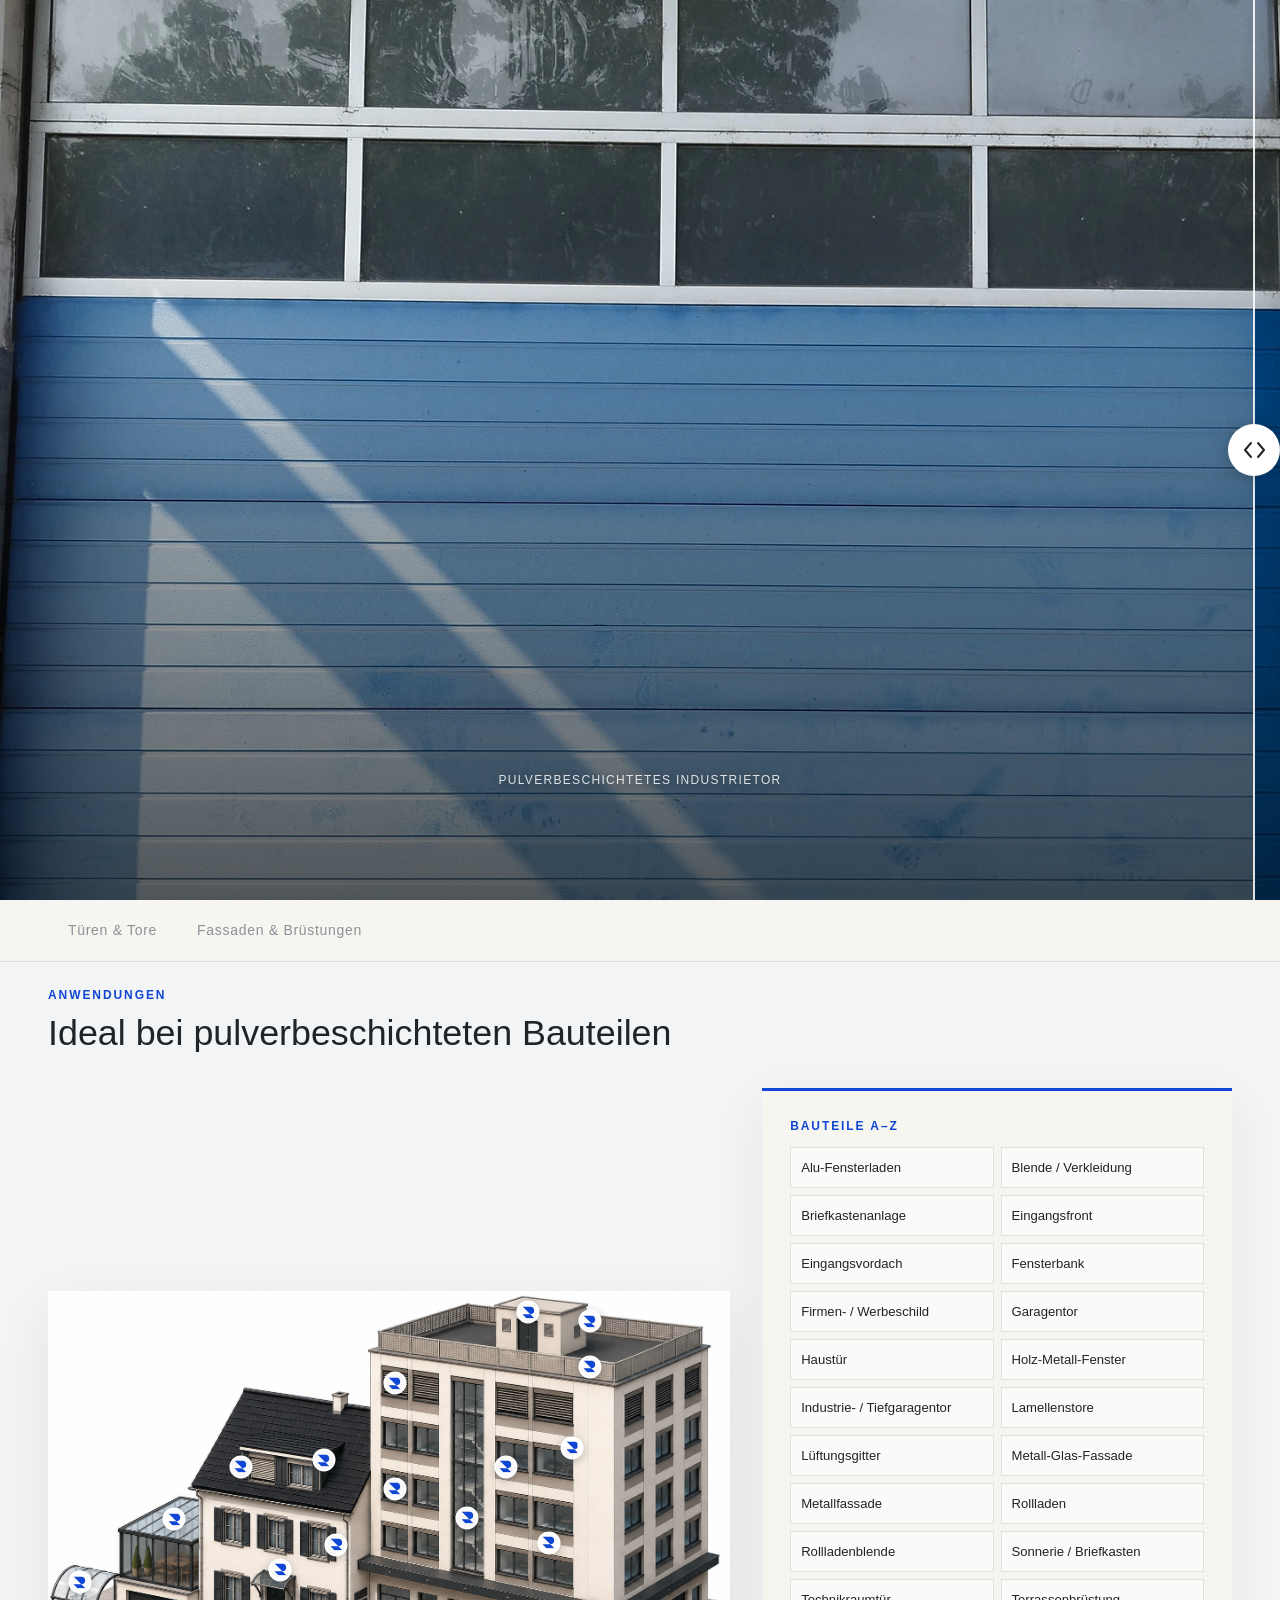
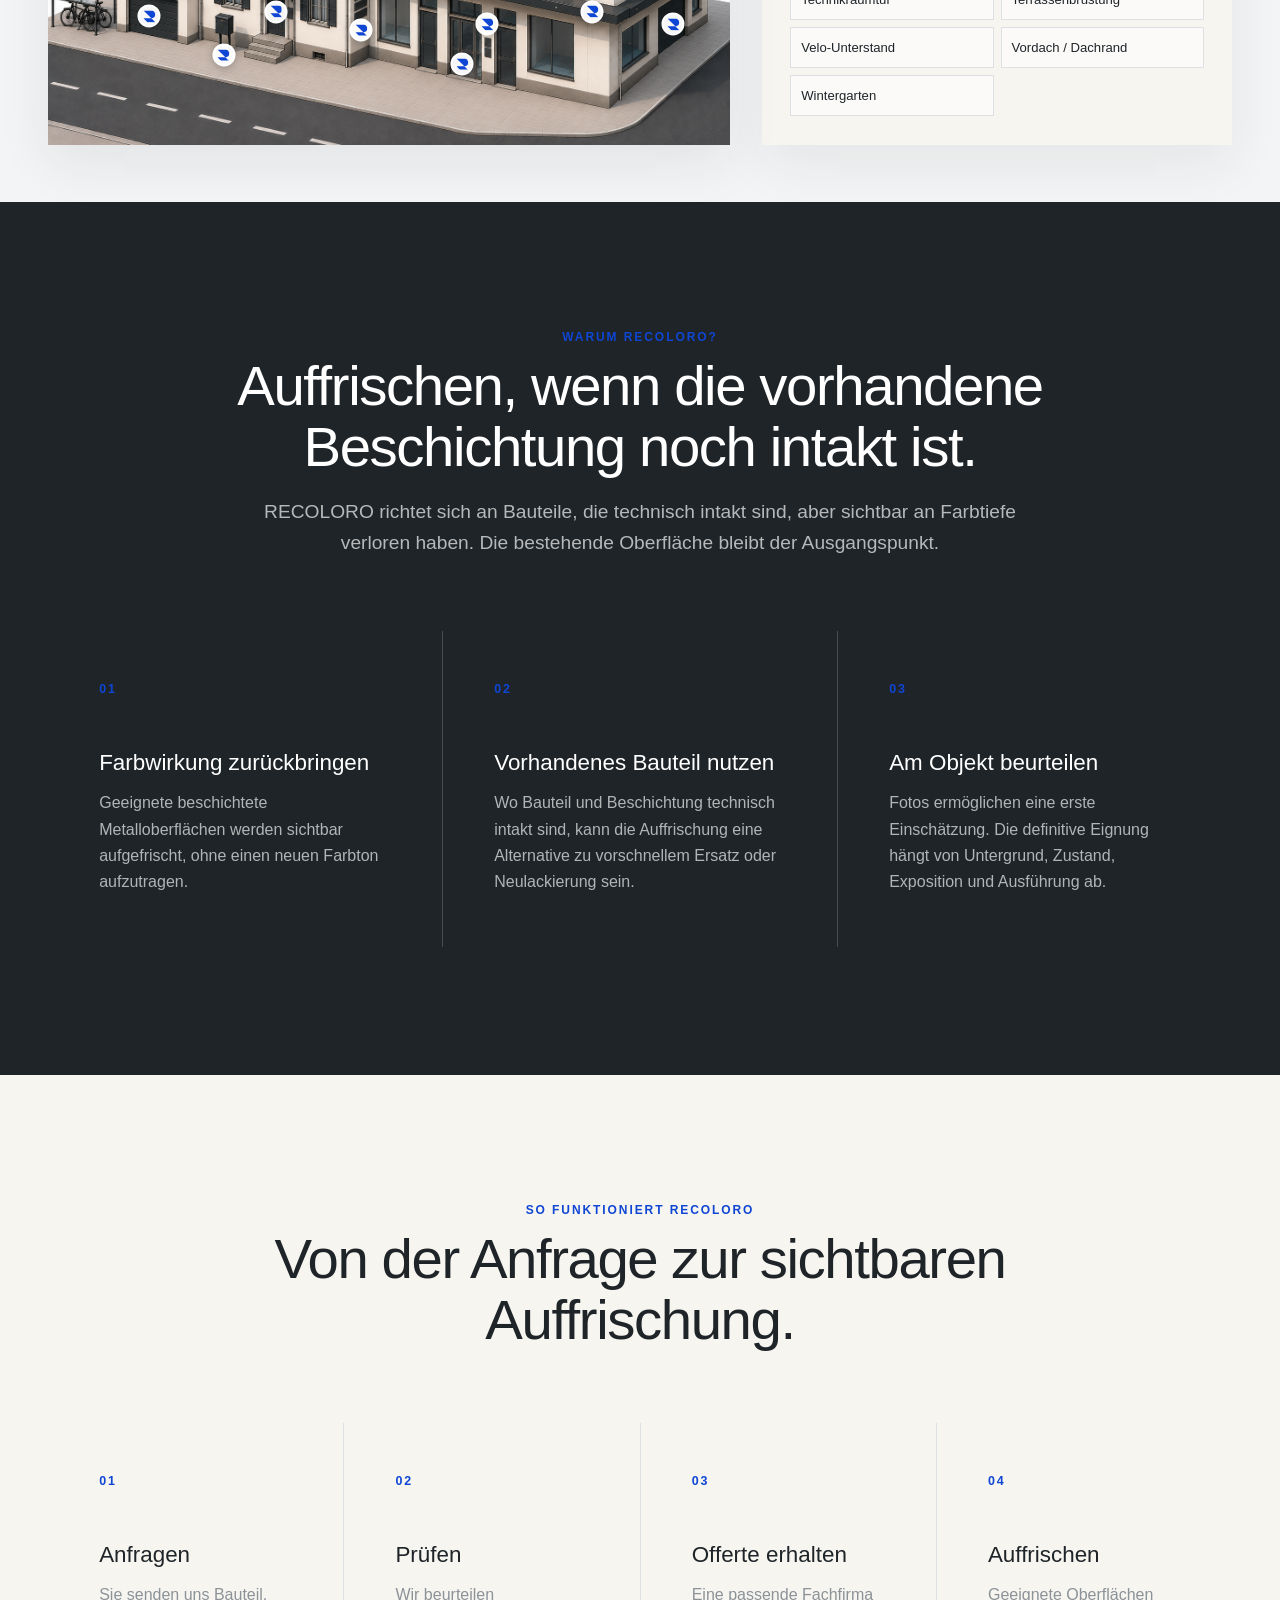
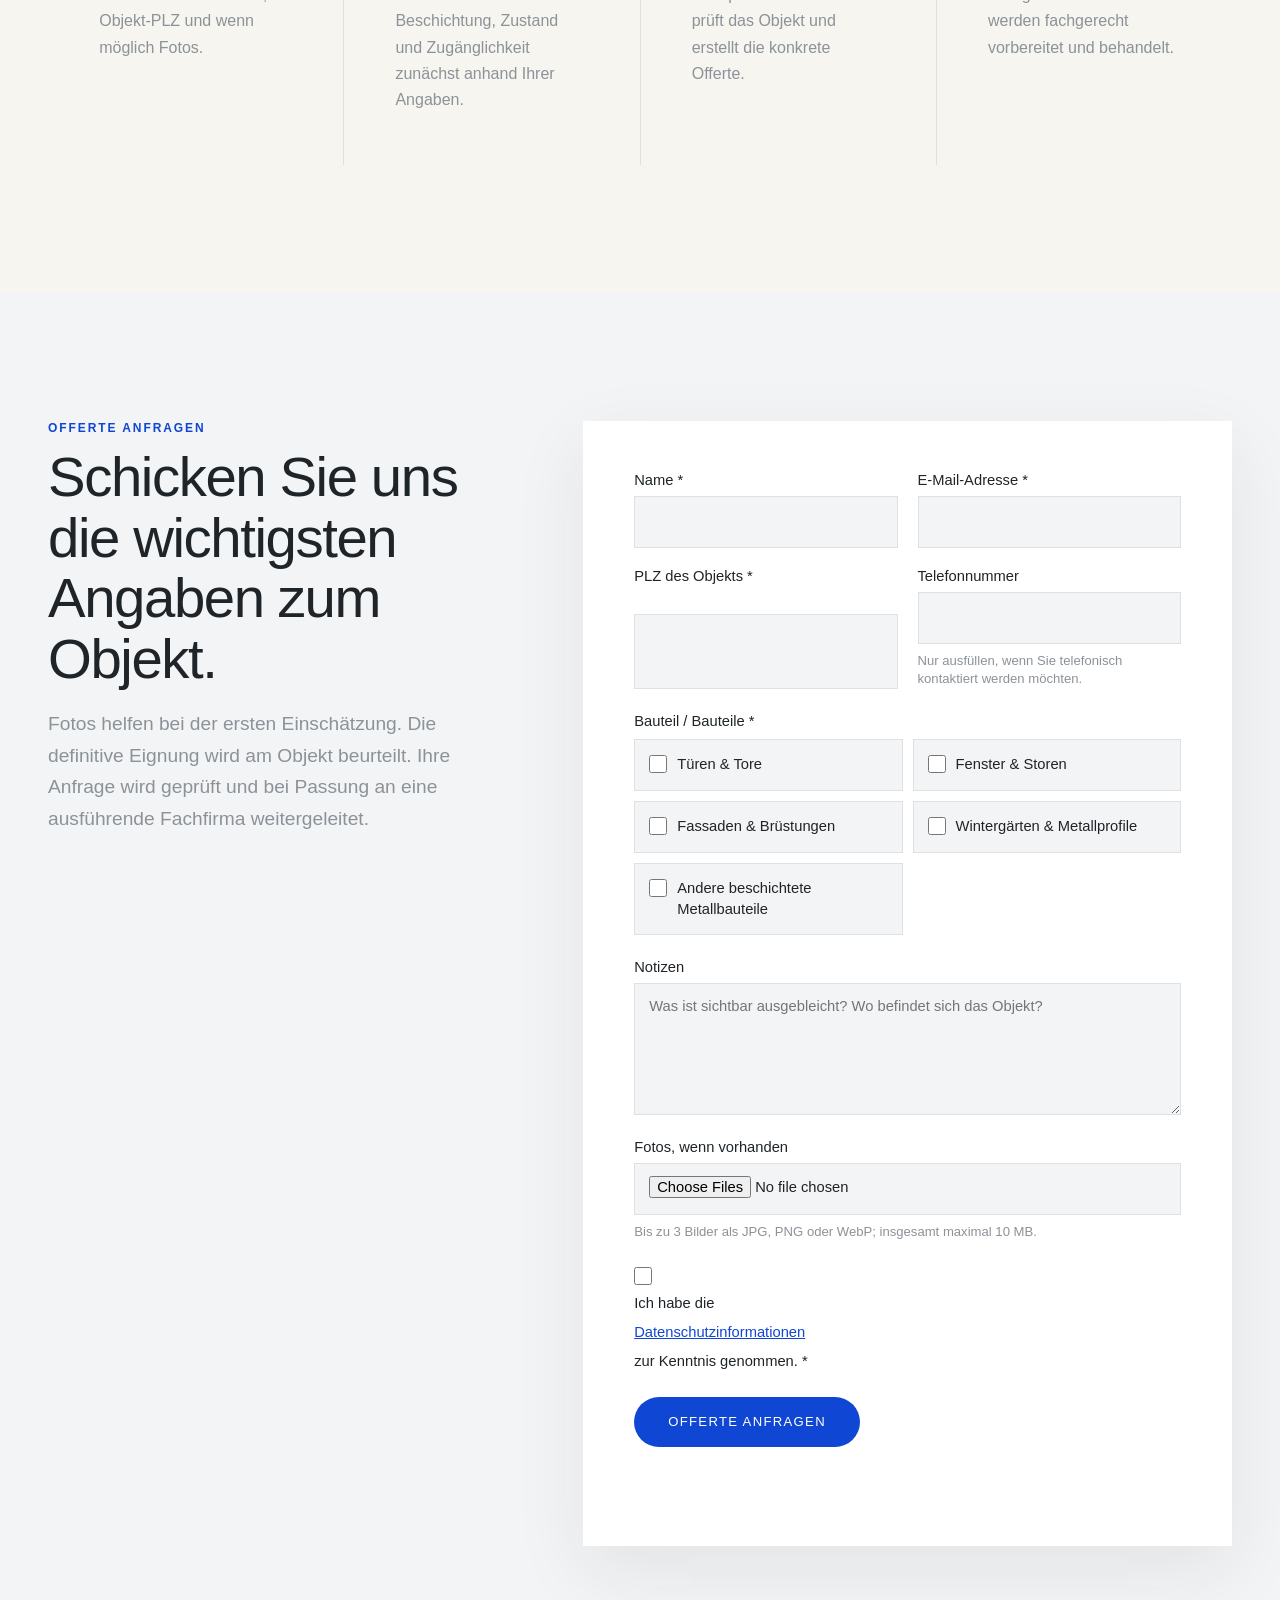
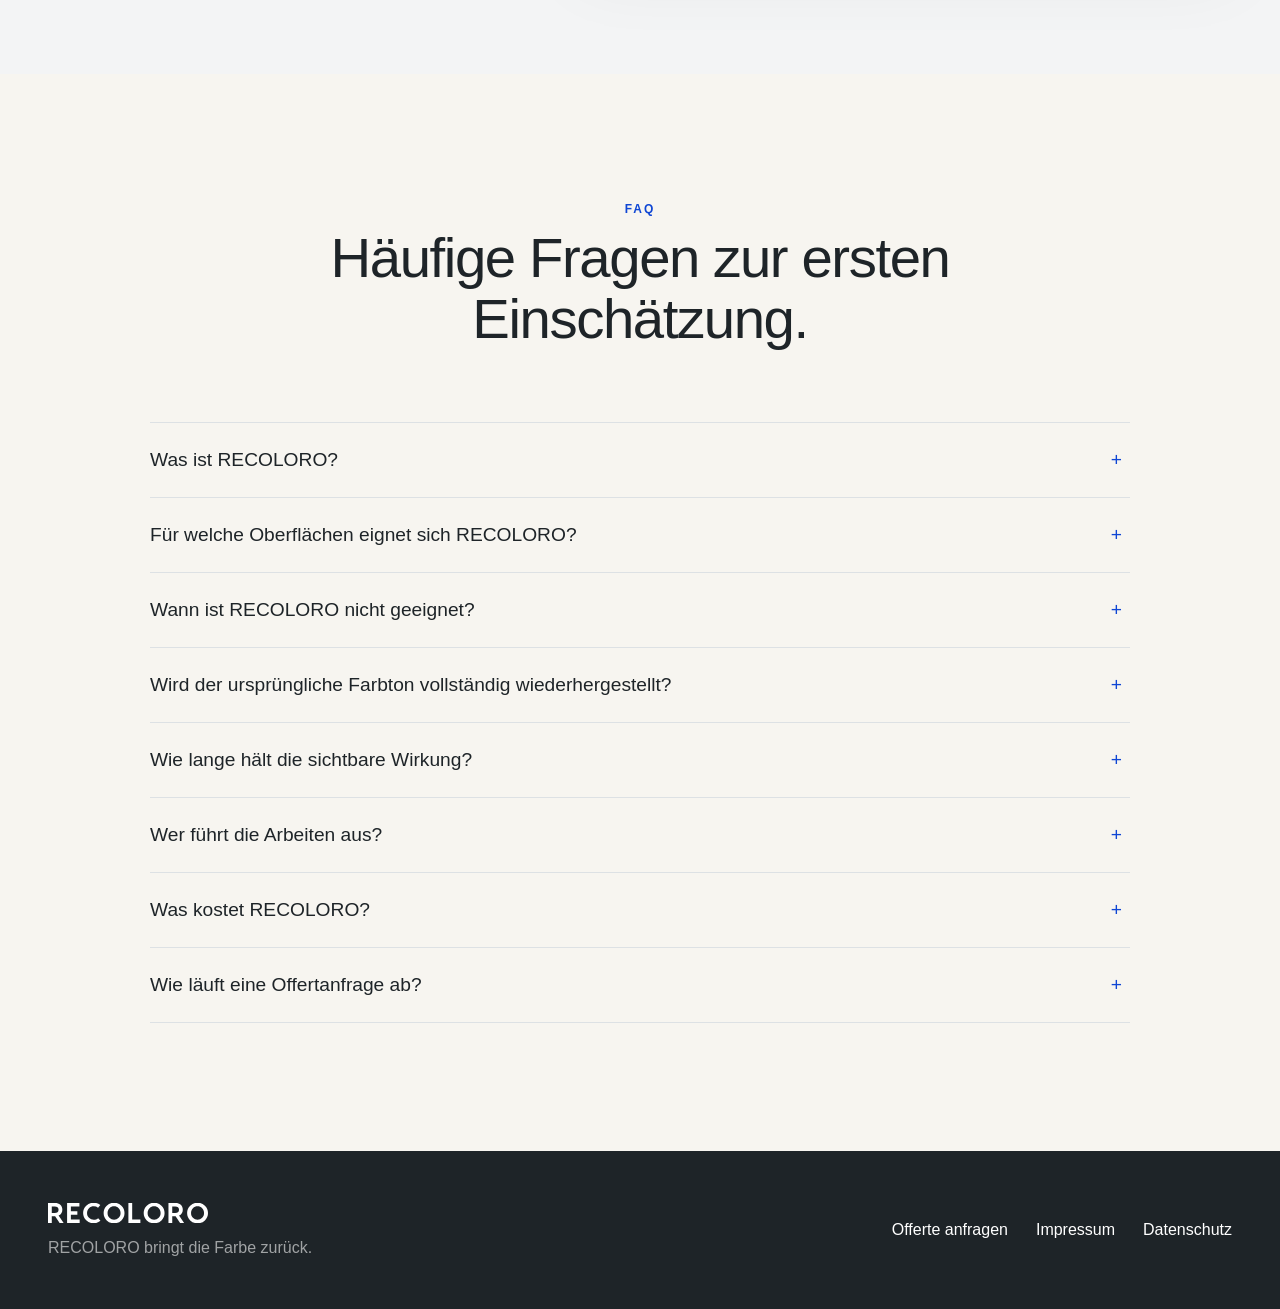
==== index.html @ 0624b8e2 "N1 Q-1: Claim vereinheitlichen (Footer und og:title) Co-Authored-By: Claude Opus 5.5 <noreply@anthro" ====
<!DOCTYPE html>
<html lang="de-CH">
<head>
  <meta charset="UTF-8">
  <meta name="viewport" content="width=device-width, initial-scale=1.0">
  <title>Metalloberflächen sichtbar auffrischen | RECOLORO Schweiz</title>
  <!-- Softlaunch (Entscheid D-1, 22.09.2026): nicht indexieren. Beim echten Go-live entfernen. -->
  <meta name="robots" content="noindex,follow">
  <meta name="description" content="RECOLORO frischt verwitterte, technisch intakte beschichtete Metalloberflächen optisch auf. Eignung prüfen und Offerte anfragen.">
  <meta property="og:title" content="RECOLORO bringt die Farbe zurück.">
  <meta property="og:description" content="Sichtbare Farbauffrischung für geeignete beschichtete Metalloberflächen – nach Eignungsprüfung.">
  <meta property="og:type" content="website">
  <link rel="canonical" href="https://recoloro.ch/">
  <link rel="stylesheet" href="styles.css?v=20260826-brand-lockup">
</head>
<body>

  <!-- ═══ INTRO OVERLAY ═══ -->
  <div id="intro" aria-hidden="true" role="presentation">
    <div class="intro-before" id="introBefore"></div>
    <div class="intro-logo" id="introLogo">
      <img src="assets/images/logo-primary.svg" alt="RECOLORO">
    </div>
  </div>

  <!-- ═══ NAVIGATION ═══ -->
  <nav id="nav" aria-label="Hauptnavigation">
    <div class="nav-inner">

      <a href="index.html" class="nav-logo-link" aria-label="RECOLORO — Startseite">
        <img src="assets/images/recoloro-wordmark.svg"
             class="nav-logo nav-logo--white" alt="RECOLORO" height="38">
        <img src="assets/images/recoloro-wordmark.svg"
             class="nav-logo nav-logo--blue" alt="" aria-hidden="true" height="38">
      </a>

      <button class="nav-hamburger" id="navHamburger"
              aria-label="Menü öffnen" aria-expanded="false" aria-controls="navMenu">
        <span></span>
        <span></span>
        <span></span>
      </button>

      <ul class="nav-menu" id="navMenu" role="list">
        <li role="listitem"><a href="#vorher-nachher">Vorher · Nachher</a></li>
        <li role="listitem"><a href="#anwendungen">Anwendungen</a></li>
        <li role="listitem"><a href="#vorteile">Warum RECOLORO?</a></li>
        <li role="listitem"><a href="#ablauf">So funktioniert es</a></li>
        <li role="listitem"><a href="#faq">FAQ</a></li>
        <li role="listitem"><a href="#offerte" class="nav-link--cta">Offerte anfragen</a></li>
      </ul>

    </div>
  </nav>

  <!-- ═══ HERO ═══ -->
  <section id="hero" aria-label="Vorher/Nachher Vergleich">

    <div class="slider-wrap" id="sliderWrap">

      <!-- Vorher (Before) — full bleed, underneath -->
      <div class="slider-side slider-side--before">
        <div class="slide-img slide-img--before" id="imgBefore"></div>
      </div>

      <!-- Nachher (After) — clipped by slider position -->
      <div class="slider-side slider-side--after" id="sliderAfter">
        <div class="slide-img slide-img--after" id="imgAfter"></div>
      </div>

      <!-- Vorher / Nachher labels -->
      <span class="slide-label slide-label--before" aria-hidden="true">Vorher</span>
      <span class="slide-label slide-label--after" aria-hidden="true">Nachher</span>

      <!-- Divider line + draggable handle -->
      <div class="slider-divider" id="sliderDivider">
        <button class="slider-handle" id="sliderHandle"
                role="slider" tabindex="0"
                aria-label="Vorher/Nachher-Regler"
                aria-valuemin="0" aria-valuemax="100" aria-valuenow="90">
          <svg class="handle-arrow" viewBox="0 0 10 18" fill="none" aria-hidden="true">
            <polyline points="8,2 2,9 8,16"
                      stroke="currentColor" stroke-width="2"
                      stroke-linecap="round" stroke-linejoin="round"/>
          </svg>
          <svg class="handle-arrow" viewBox="0 0 10 18" fill="none" aria-hidden="true">
            <polyline points="2,2 8,9 2,16"
                      stroke="currentColor" stroke-width="2"
                      stroke-linecap="round" stroke-linejoin="round"/>
          </svg>
        </button>
      </div>

    </div>

    <!-- Claim + CTA: Der zweite Claimteil erscheint synchron zur Farbrückkehr. -->
    <div class="hero-overlay" id="heroOverlay">
      <p class="hero-claim brand-lockup" id="heroClaim">
        <span class="hero-claim-brand brand-lockup__brand" id="heroClaimBrand"><img src="assets/images/recoloro-wordmark.svg" class="hero-wordmark brand-lockup__wordmark" alt="RECOLORO"></span>
        <span class="hero-claim-message brand-lockup__message" id="heroClaimMessage">bringt die Farbe zurück.</span>
      </p>
      <p class="hero-context" id="heroContext" aria-live="polite"></p>
      <a href="#offerte" class="hero-cta" id="heroCta">Offerte anfragen</a>
    </div>

  </section>

  <!-- ═══ GRUPPEN-NAVIGATION ═══ -->
  <section id="vorher-nachher" class="group-section">
    <nav class="group-nav" id="groupNav" aria-label="Bauteilgruppen">
      <button class="group-btn" data-group="tueren-tore">Türen &amp; Tore</button>
      <button class="group-btn" data-group="fassaden-bruestungen">Fassaden &amp; Brüstungen</button>
    </nav>
  </section>

  <!-- ═══ ANWENDUNGSGRAFIK ═══ -->
  <section id="anwendungen" class="applications-section" aria-labelledby="applicationsTitle">
    <div class="applications-intro">
      <p class="section-eyebrow">Anwendungen</p>
      <h1 id="applicationsTitle">Ideal bei pulverbeschichteten Bauteilen</h1>
    </div>

    <div class="applications-layout">
      <figure class="hotspot-figure">
        <div class="hotspot-stage" id="hotspotStage">
          <img src="assets/images/anwendungsgrafik-efh-gh-1.png"
               alt="Anwendungsgrafik eines Einfamilien- und Mehrfamilienhauses mit unterschiedlichen Bauteilen"
               class="hotspot-image" width="1536" height="1024">
          <div class="hotspot-layer" id="hotspotLayer" aria-label="Interaktive Bauteile"></div>
        </div>
      </figure>

      <aside class="application-index" aria-labelledby="applicationIndexTitle">
        <p class="application-index__title" id="applicationIndexTitle">Bauteile A–Z</p>
        <div class="application-list" id="applicationList"></div>
      </aside>
    </div>
  </section>

  <!-- ═══ VORTEILE ═══ -->
  <section id="vorteile" class="content-section" aria-labelledby="benefitsTitle">
    <div class="section-heading">
      <p class="section-eyebrow">Warum RECOLORO?</p>
      <h2 id="benefitsTitle">Auffrischen, wenn die vorhandene Beschichtung noch intakt ist.</h2>
      <p>RECOLORO richtet sich an Bauteile, die technisch intakt sind, aber sichtbar an Farbtiefe verloren haben. Die bestehende Oberfläche bleibt der Ausgangspunkt.</p>
    </div>
    <div class="card-grid">
      <article>
        <span>01</span>
        <h3>Farbwirkung zurückbringen</h3>
        <p>Geeignete beschichtete Metalloberflächen werden sichtbar aufgefrischt, ohne einen neuen Farbton aufzutragen.</p>
      </article>
      <article>
        <span>02</span>
        <h3>Vorhandenes Bauteil nutzen</h3>
        <p>Wo Bauteil und Beschichtung technisch intakt sind, kann die Auffrischung eine Alternative zu vorschnellem Ersatz oder Neulackierung sein.</p>
      </article>
      <article>
        <span>03</span>
        <h3>Am Objekt beurteilen</h3>
        <p>Fotos ermöglichen eine erste Einschätzung. Die definitive Eignung hängt von Untergrund, Zustand, Exposition und Ausführung ab.</p>
      </article>
    </div>
  </section>

  <!-- ═══ ABLAUF ═══ -->
  <section id="ablauf" class="content-section content-section--light" aria-labelledby="processTitle">
    <div class="section-heading">
      <p class="section-eyebrow">So funktioniert RECOLORO</p>
      <h2 id="processTitle">Von der Anfrage zur sichtbaren Auffrischung.</h2>
    </div>
    <div class="process-grid">
      <article><strong>01</strong><h3>Anfragen</h3><p>Sie senden uns Bauteil, Objekt-PLZ und wenn möglich Fotos.</p></article>
      <article><strong>02</strong><h3>Prüfen</h3><p>Wir beurteilen Beschichtung, Zustand und Zugänglichkeit zunächst anhand Ihrer Angaben.</p></article>
      <article><strong>03</strong><h3>Offerte erhalten</h3><p>Eine passende Fachfirma prüft das Objekt und erstellt die konkrete Offerte.</p></article>
      <article><strong>04</strong><h3>Auffrischen</h3><p>Geeignete Oberflächen werden fachgerecht vorbereitet und behandelt.</p></article>
    </div>
  </section>

  <!-- ═══ OFFERTE ═══ -->
  <section id="offerte" class="offer-section" aria-labelledby="offerTitle">
    <div class="offer-copy">
      <p class="section-eyebrow">Offerte anfragen</p>
      <h2 id="offerTitle">Schicken Sie uns die wichtigsten Angaben zum Objekt.</h2>
      <p>Fotos helfen bei der ersten Einschätzung. Die definitive Eignung wird am Objekt beurteilt. Ihre Anfrage wird geprüft und bei Passung an eine ausführende Fachfirma weitergeleitet.</p>
    </div>
    <form class="lead-form" id="leadForm" action="submit.php" method="post" enctype="multipart/form-data">
      <div class="field-grid">
        <label>Name *
          <input type="text" name="name" autocomplete="name" maxlength="120" required>
        </label>
        <label>E-Mail-Adresse *
          <input type="email" name="email" autocomplete="email" maxlength="180" required>
        </label>
        <label>PLZ des Objekts *
          <input type="text" name="plz" inputmode="numeric" autocomplete="postal-code" pattern="[0-9]{4}" maxlength="4" required>
        </label>
        <label>Telefonnummer
          <input type="tel" name="phone" autocomplete="tel" maxlength="40" aria-describedby="phoneHint">
          <small id="phoneHint">Nur ausfüllen, wenn Sie telefonisch kontaktiert werden möchten.</small>
        </label>
      </div>
      <fieldset>
        <legend>Bauteil / Bauteile *</legend>
        <div class="component-options">
          <label><input type="checkbox" name="components[]" value="Tueren und Tore"> Türen &amp; Tore</label>
          <label><input type="checkbox" name="components[]" value="Fenster und Storen"> Fenster &amp; Storen</label>
          <label><input type="checkbox" name="components[]" value="Fassaden und Bruestungen"> Fassaden &amp; Brüstungen</label>
          <label><input type="checkbox" name="components[]" value="Wintergaerten und Metallprofile"> Wintergärten &amp; Metallprofile</label>
          <label><input type="checkbox" name="components[]" value="Andere beschichtete Metallbauteile"> Andere beschichtete Metallbauteile</label>
        </div>
      </fieldset>
      <label>Notizen
        <textarea name="notes" rows="5" maxlength="2000" placeholder="Was ist sichtbar ausgebleicht? Wo befindet sich das Objekt?"></textarea>
      </label>
      <label>Fotos, wenn vorhanden
        <input type="file" name="photos[]" accept="image/jpeg,image/png,image/webp" multiple>
        <small>Bis zu 3 Bilder als JPG, PNG oder WebP; insgesamt maximal 10 MB.</small>
      </label>
      <label class="privacy-check"><input type="checkbox" name="privacy_notice" value="acknowledged" required> Ich habe die <a href="datenschutz.html">Datenschutzinformationen</a> zur Kenntnis genommen. *</label>
      <input class="honeypot" type="text" name="company_website" tabindex="-1" autocomplete="off" aria-hidden="true">
      <input type="hidden" name="form_started" id="formStarted" value="">
      <button class="primary-button" type="submit">Offerte anfragen</button>
      <p class="form-note" id="formNote" aria-live="polite"></p>
    </form>
  </section>

  <!-- ═══ FAQ ═══ -->
  <section id="faq" class="content-section faq-section" aria-labelledby="faqTitle">
    <div class="section-heading">
      <p class="section-eyebrow">FAQ</p>
      <h2 id="faqTitle">Häufige Fragen zur ersten Einschätzung.</h2>
    </div>
    <div class="faq-list">
      <details><summary>Was ist RECOLORO?</summary><p>RECOLORO ist ein professionelles System zur optischen Auffrischung verwitterter, technisch intakter organisch beschichteter Oberflächen. Der Schwerpunkt liegt auf pulverbeschichteten Metallbauteilen.</p></details>
      <details><summary>Für welche Oberflächen eignet sich RECOLORO?</summary><p>Im Mittelpunkt stehen technisch intakte, pulverbeschichtete Metallbauteile, zum Beispiel Türen, Tore, Fensterprofile, Fassadenelemente oder Brüstungen. Andere organisch beschichtete Metalloberflächen werden individuell geprüft.</p></details>
      <details><summary>Wann ist RECOLORO nicht geeignet?</summary><p>RECOLORO ersetzt keine notwendige Reparatur. Ist das Bauteil oder seine Beschichtung technisch beschädigt, wird zuerst geklärt, welche Instandsetzung erforderlich ist.</p></details>
      <details><summary>Wird der ursprüngliche Farbton vollständig wiederhergestellt?</summary><p>RECOLORO kann eine verwitterte Oberfläche sichtbar auffrischen. Das Ergebnis hängt von Art, Qualität und Alterung der vorhandenen Beschichtung ab; eine vollständige Wiederherstellung des ursprünglichen Farbtons wird nicht pauschal zugesichert.</p></details>
      <details><summary>Wie lange hält die sichtbare Wirkung?</summary><p>Die Wirkungsdauer hängt wesentlich von Ausgangsbeschichtung, Exposition, mechanischer Belastung und fachgerechter Ausführung ab. Deshalb gibt es keine allgemeine, objektunabhängige Haltbarkeitszusage.</p></details>
      <details><summary>Wer führt die Arbeiten aus?</summary><p>Die Anwendung erfolgt durch geschulte gewerbliche Anwender oder Fachbetriebe. RECOLORO RC ist nicht für die Abgabe an private Endverbraucher vorgesehen.</p></details>
      <details><summary>Was kostet RECOLORO?</summary><p>Die Kosten hängen unter anderem von Bauteil, Fläche, Zustand, Zugänglichkeit und den Bedingungen am Objekt ab. Nach der Eignungsprüfung wird eine objektbezogene Offerte erstellt.</p></details>
      <details><summary>Wie läuft eine Offertanfrage ab?</summary><p>Sie senden die wichtigsten Angaben und wenn möglich Fotos. Nach einer ersten Prüfung wird die Anfrage bei Passung an eine ausführende Fachfirma weitergeleitet, die das Objekt beurteilt und die Offerte erstellt.</p></details>
    </div>
  </section>

  <footer class="site-footer">
    <div>
      <img src="assets/images/recoloro-wordmark.svg" alt="RECOLORO" class="footer-logo">
      <p>RECOLORO bringt die Farbe zurück.</p>
    </div>
    <nav aria-label="Footer-Navigation">
      <a href="#offerte">Offerte anfragen</a>
      <a href="impressum.html">Impressum</a>
      <a href="datenschutz.html">Datenschutz</a>
    </nav>
  </footer>

  <script src="hotspot-data.js"></script>
  <script src="image-config.js"></script>
  <script src="script.js"></script>
</body>
</html>
---- styles.css ----
/* ═══════════════════════════════════════════════════
   RECOLORO — styles.css
   CI Farben: Blau #0F46D4 · BG #F3F4F5 · Warm-Weiss #F7F5F0
              Anthrazit #1E2428 · Liniengrau #DDE1E4 · Mittelgrau #8B9298
   ═══════════════════════════════════════════════════ */

:root {
  --blue:       #0F46D4;
  --blue-dark:  #0a38a8;
  --bg:         #F3F4F5;
  --warm-white: #F7F5F0;
  --anthracite: #1E2428;
  --border:     #DDE1E4;
  --mid-grey:   #8B9298;

  --font: 'Segoe UI', 'Source Sans Pro', Arial, sans-serif;

  --nav-h:         72px;
  --nav-h-scrolled: 60px;
  --nav-pad:       48px;
  --ease-smooth: cubic-bezier(0.4, 0, 0.2, 1);
}

/* ── Reset ─────────────────────────────────────── */
*, *::before, *::after {
  box-sizing: border-box;
  margin: 0;
  padding: 0;
}

html {
  font-size: 16px;
  scroll-behavior: smooth;
  -webkit-text-size-adjust: 100%;
}

body {
  font-family: var(--font);
  font-weight: 300;
  color: var(--anthracite);
  background: var(--bg);
  overflow-x: hidden;
}

/* ── Intro Overlay ──────────────────────────────── */
#intro {
  position: fixed;
  inset: 0;
  z-index: 1000;
  background: var(--warm-white);
  display: flex;
  align-items: center;
  justify-content: center;
  transition: opacity 0.8s var(--ease-smooth);
}

/* The "Vorher" placeholder that fades in behind the logo */
.intro-before {
  position: absolute;
  inset: 0;
  background-color: var(--mid-grey);
  opacity: 0;
  transition: opacity 1.2s var(--ease-smooth);
}

.intro-logo {
  position: relative;
  z-index: 1;
  transition: opacity 0.8s var(--ease-smooth);
}

.intro-logo img {
  display: block;
  width: min(560px, 45vw);
  height: auto;
}

/* ── Navigation ─────────────────────────────────── */
#nav {
  position: fixed;
  top: 0;
  left: 0;
  right: 0;
  z-index: 100;
  opacity: 0;
  transition:
    opacity 0.7s cubic-bezier(0.4, 0, 0.2, 1),
    background 0.4s var(--ease-smooth),
    box-shadow 0.4s var(--ease-smooth);
}

#nav.is-visible {
  opacity: 1;
}

#nav.scrolled {
  background: var(--bg);
  box-shadow: 0 1px 0 var(--border);
}

.nav-inner {
  display: flex;
  align-items: center;
  justify-content: space-between;
  height: var(--nav-h);
  padding: 0 var(--nav-pad);
  transition: height 0.4s var(--ease-smooth);
}

#nav.scrolled .nav-inner {
  height: var(--nav-h-scrolled);
}

/* Logo: two images stacked, fade between them */
.nav-logo-link {
  position: relative;
  display: inline-flex;
  align-items: center;
  flex-shrink: 0;
  text-decoration: none;
}

.nav-logo {
  display: block;
  height: 25px;
  width: auto;
  transition: opacity 0.4s var(--ease-smooth);
}

.nav-logo--blue {
  position: absolute;
  top: 0;
  left: 0;
  opacity: 0;
}

.nav-logo--white {
  opacity: 1;
  filter: brightness(0) invert(1);
}

#nav.scrolled .nav-logo--white { opacity: 0; }
#nav.scrolled .nav-logo--blue  { opacity: 1; }

/* Menu (desktop) */
.nav-menu {
  display: flex;
  align-items: center;
  list-style: none;
  gap: 4px;
}

.nav-menu a {
  display: inline-block;
  padding: 8px 12px;
  font-size: 0.9375rem;
  font-weight: 300;
  letter-spacing: 0.06em;
  text-decoration: none;
  color: rgba(255, 255, 255, 0.88);
  transition: color 0.4s var(--ease-smooth), opacity 0.2s ease;
  white-space: nowrap;
}

.nav-menu a:hover {
  opacity: 0.7;
}

#nav.scrolled .nav-menu a {
  color: var(--anthracite);
}

/* Primärer Anfrageweg — ganz rechts */
.nav-link--cta {
  margin-left: 32px !important;
  padding-right: 0 !important;
  font-weight: 500 !important;
}

/* Hamburger (hidden on desktop) */
.nav-hamburger {
  display: none;
  flex-direction: column;
  justify-content: center;
  gap: 5px;
  background: none;
  border: none;
  cursor: pointer;
  padding: 8px;
  margin-right: -8px;
}

.nav-hamburger span {
  display: block;
  width: 24px;
  height: 2px;
  background: rgba(255, 255, 255, 0.9);
  border-radius: 1px;
  transition:
    background 0.4s var(--ease-smooth),
    transform 0.3s var(--ease-smooth),
    opacity 0.3s ease;
}

#nav.scrolled .nav-hamburger span {
  background: var(--anthracite);
}

.nav-hamburger.is-open span:nth-child(1) { transform: translateY(7px) rotate(45deg); }
.nav-hamburger.is-open span:nth-child(2) { opacity: 0; transform: scaleX(0); }
.nav-hamburger.is-open span:nth-child(3) { transform: translateY(-7px) rotate(-45deg); }

/* ── Hero ───────────────────────────────────────── */
#hero {
  position: relative;
  width: 100%;
  height: 100vh;
  min-height: 500px;
  overflow: hidden;
}

/* Zurückhaltende Lesefläche für den Hero-Claim */
#hero::after {
  content: '';
  position: absolute;
  inset: 0;
  background: linear-gradient(
    to top,
    rgba(0, 0, 0, 0.62) 0%,
    rgba(0, 0, 0, 0.32) 39%,
    transparent 72%
  );
  z-index: 4;
  pointer-events: none;
}

/* Slider wrapper */
.slider-wrap {
  position: absolute;
  inset: 0;
  cursor: col-resize;
  user-select: none;
  -webkit-user-select: none;
  touch-action: pan-y;
  opacity: 1;
  transition: opacity 280ms var(--ease-smooth);
}

/* Beim Bildwechsel bleibt die 50/50-Ansicht sichtbar; das Zurücksetzen
   auf Vorher passiert erst in dieser kurzen unsichtbaren Phase. */
.slider-wrap.is-pair-transition {
  opacity: 0;
  pointer-events: none;
}

.slider-wrap.is-before-only .slider-side--after,
.slider-wrap.is-before-only .slider-divider {
  opacity: 0;
}

/* Before / After containers */
.slider-side {
  position: absolute;
  inset: 0;
}

.slider-side--before { z-index: 1; }
.slider-side--after  { z-index: 2; }

/* The actual image divs (placeholder via bg-color; real images via bg-image) */
.slide-img {
  position: absolute;
  inset: 0;
  background-size: cover;
  background-position: center;
  background-repeat: no-repeat;
  background-color: var(--bg);
}

.slide-img--before { background-color: var(--bg); }
.slide-img--after  { background-color: var(--bg); }

/* Labels */
.slide-label {
  position: absolute;
  z-index: 5;
  bottom: 80px;
  font-family: var(--font);
  font-size: 0.65rem;
  font-weight: 600;
  letter-spacing: 0.18em;
  text-transform: uppercase;
  color: rgba(255, 255, 255, 0.7);
  pointer-events: none;
  opacity: 0;
  transition: opacity 0.8s ease;
}

.slide-label--before { left: 32px; }
.slide-label--after  { right: 32px; }

#hero.is-ready .slide-label { opacity: 1; }

/* Slider divider line */
.slider-divider {
  position: absolute;
  top: 0;
  bottom: 0;
  z-index: 6;
  width: 2px;
  background: rgba(255, 255, 255, 0.85);
  transform: translateX(-50%);
  /* left is set dynamically by JS */
  left: 90%;
}

/* Draggable handle */
.slider-handle {
  position: absolute;
  top: 50%;
  left: 50%;
  transform: translate(-50%, -50%);
  width: 52px;
  height: 52px;
  border-radius: 50%;
  background: white;
  border: none;
  cursor: col-resize;
  display: flex;
  align-items: center;
  justify-content: center;
  gap: 3px;
  color: var(--anthracite);
  box-shadow: 0 2px 16px rgba(0, 0, 0, 0.22);
  transition: box-shadow 0.2s ease, transform 0.2s ease;
}

.slider-handle:hover,
.slider-handle:focus-visible {
  box-shadow: 0 4px 24px rgba(0, 0, 0, 0.3);
  outline: none;
}

.slider-handle:focus-visible {
  outline: 3px solid var(--blue);
  outline-offset: 3px;
}

.handle-arrow {
  width: 10px;
  height: 18px;
  flex-shrink: 0;
}

/* Hero overlay: zentrierter Claim, Botschaft beim Farbübergang */
.hero-overlay {
  position: absolute;
  right: 0;
  bottom: 52px;
  left: 0;
  z-index: 10;
  width: min(1040px, calc(100% - (var(--nav-pad) * 2)));
  margin: 0 auto;
  text-align: center;
  pointer-events: none;
}

.hero-claim {
  color: white;
  margin-bottom: 10px;
  text-shadow: 0 2px 20px rgba(0, 0, 0, 0.3);
}

.hero-context {
  margin-bottom: 18px;
  color: rgba(255, 255, 255, .84);
  font-size: .75rem;
  font-weight: 500;
  letter-spacing: .11em;
  text-transform: uppercase;
  text-shadow: 0 2px 12px rgba(0, 0, 0, .45);
}

/*
 * Wiederverwendbares Marken-Lockup: unverändertes RECOLORO-SVG plus Text.
 * Referenz für die optische Kalibrierung ist ein Grossbuchstabe im Folgetext:
 * Seine tatsächlich sichtbare Ober- und Unterkante muss mit dem Wortzeichen
 * innerhalb von maximal einem Bildpixel übereinstimmen. CSS-Zeilenboxen sind
 * ausdrücklich kein Abnahmekriterium.
 */
.brand-lockup {
  --brand-lockup-brand-width: clamp(174px, 27vw, 332px);
  --brand-lockup-gap: clamp(10px, 1vw, 16px);
  --brand-lockup-message-size: clamp(1.85rem, 4.59vw, 3.525rem);
  --brand-lockup-message-shift-y: -0.053em;
  white-space: nowrap;
}

.brand-lockup__brand,
.brand-lockup__message {
  display: inline-block;
  vertical-align: middle;
}

.brand-lockup__brand {
  width: var(--brand-lockup-brand-width);
  margin-right: var(--brand-lockup-gap);
  line-height: 0;
}

.brand-lockup__wordmark {
  display: block;
  width: 100%;
  height: auto;
}

.brand-lockup__message {
  font-family: var(--font);
  font-size: var(--brand-lockup-message-size);
  font-weight: 300;
  letter-spacing: -0.04em;
  line-height: .98;
  transform: translateY(var(--brand-lockup-message-shift-y));
}

.hero-claim-brand,
.hero-claim-message {
  opacity: 0;
  will-change: opacity, transform;
  transition: opacity 650ms var(--ease-smooth), transform 460ms var(--ease-smooth);
}

.hero-claim-brand {
  transform: translateY(12px);
}

.hero-wordmark {
  filter: brightness(0) invert(1);
}

.hero-claim-message {
  transform: translateY(calc(12px + var(--brand-lockup-message-shift-y)));
}

.hero-claim.is-brand-visible .hero-claim-brand {
  opacity: 1;
  transform: translateY(0);
}

.hero-claim.is-message-visible .hero-claim-message {
  opacity: 1;
  transform: translateY(var(--brand-lockup-message-shift-y));
}

.hero-cta {
  display: inline-block;
  padding: 14px 36px;
  background: var(--blue);
  border-radius: 999px;
  color: white;
  text-decoration: none;
  font-family: var(--font);
  font-size: 0.8rem;
  font-weight: 400;
  letter-spacing: 0.13em;
  text-transform: uppercase;
  pointer-events: all;
  opacity: 0;
  transition: opacity 0.7s var(--ease-smooth), background 0.25s ease;
}

.hero-cta:hover {
  background: var(--blue-dark);
}

/* ── Mobile ─────────────────────────────────────── */
@media (max-width: 900px) {
  :root {
    --nav-pad: 24px;
  }

  .nav-hamburger {
    display: flex;
  }

  .nav-menu {
    position: absolute;
    top: 100%;
    left: 0;
    right: 0;
    flex-direction: column;
    align-items: stretch;
    gap: 0;
    background: var(--bg);
    border-top: 1px solid var(--border);
    padding: 8px 0 12px;
    display: none;
  }

  .nav-menu.is-open {
    display: flex;
  }

  .nav-menu a {
    display: block;
    padding: 13px 24px !important;
    color: var(--anthracite) !important;
    font-size: 1rem;
    border: none !important;
    margin: 0 !important;
  }

  .nav-menu a:hover {
    background: rgba(0, 0, 0, 0.04);
    opacity: 1;
  }

  .nav-link--cta {
    margin-top: 4px !important;
  }

  .hero-overlay {
    bottom: 38px;
  }

  .slide-label--before { left: 16px; }
  .slide-label--after  { right: 16px; }

  .slider-handle {
    width: 46px;
    height: 46px;
  }
}

/* ── Inhaltsabschnitte / Conversion ────────────── */
.content-section,
.offer-section {
  padding: clamp(72px, 10vw, 144px) var(--nav-pad);
  scroll-margin-top: var(--nav-h-scrolled);
}

.content-section {
  background: var(--anthracite);
  color: #fff;
}

.content-section--light,
.faq-section {
  background: var(--warm-white);
  color: var(--anthracite);
}

.section-heading {
  max-width: 820px;
  margin: 0 auto clamp(40px, 6vw, 72px);
  text-align: center;
}

.section-heading h2,
.offer-copy h2 {
  margin-bottom: 18px;
  font-size: clamp(2rem, 4.4vw, 4rem);
  font-weight: 300;
  line-height: 1.08;
  letter-spacing: -.025em;
}

.section-heading > p:last-child,
.offer-copy > p:last-child {
  color: var(--mid-grey);
  font-size: clamp(1rem, 1.5vw, 1.2rem);
  line-height: 1.65;
}

.content-section:not(.content-section--light):not(.faq-section) .section-heading > p:last-child {
  color: rgba(255, 255, 255, .68);
}

.card-grid,
.process-grid {
  display: grid;
  grid-template-columns: repeat(3, minmax(0, 1fr));
  gap: 1px;
  max-width: 1280px;
  margin: 0 auto;
  background: rgba(255, 255, 255, .18);
}

.card-grid article,
.process-grid article {
  min-height: 280px;
  padding: clamp(28px, 4vw, 54px);
}

.card-grid article { background: var(--anthracite); }
.process-grid { grid-template-columns: repeat(4, minmax(0, 1fr)); background: var(--border); }
.process-grid article { min-height: 240px; background: var(--warm-white); }

.card-grid span,
.process-grid strong {
  display: block;
  margin-bottom: 54px;
  color: var(--blue);
  font-size: .78rem;
  font-weight: 600;
  letter-spacing: .15em;
}

.card-grid h3,
.process-grid h3 {
  margin-bottom: 14px;
  font-size: 1.4rem;
  font-weight: 400;
}

.card-grid p,
.process-grid p {
  color: rgba(255, 255, 255, .66);
  font-size: 1rem;
  line-height: 1.65;
}

.process-grid p { color: var(--mid-grey); }

.offer-section {
  display: grid;
  grid-template-columns: minmax(0, .8fr) minmax(460px, 1.2fr);
  gap: clamp(48px, 8vw, 120px);
  align-items: start;
  background: var(--bg);
}

.offer-copy {
  position: sticky;
  top: calc(var(--nav-h-scrolled) + 48px);
}

.lead-form {
  display: grid;
  gap: 24px;
  padding: clamp(28px, 4vw, 56px);
  background: #fff;
  box-shadow: 0 24px 70px rgba(30, 36, 40, .08);
}

.field-grid {
  display: grid;
  grid-template-columns: repeat(2, minmax(0, 1fr));
  gap: 20px;
}

.lead-form label,
.lead-form legend {
  display: grid;
  gap: 8px;
  font-size: .92rem;
  font-weight: 500;
}

.lead-form fieldset {
  border: 0;
}

.lead-form input[type="text"],
.lead-form input[type="email"],
.lead-form input[type="tel"],
.lead-form input[type="file"],
.lead-form textarea {
  width: 100%;
  border: 1px solid var(--border);
  border-radius: 0;
  background: var(--bg);
  color: var(--anthracite);
  font: inherit;
}

.lead-form input[type="text"],
.lead-form input[type="email"],
.lead-form input[type="tel"],
.lead-form input[type="file"] {
  min-height: 52px;
  padding: 12px 14px;
}

.lead-form textarea {
  min-height: 132px;
  padding: 14px;
  resize: vertical;
}

.lead-form input:focus-visible,
.lead-form textarea:focus-visible,
.component-options label:has(input:focus-visible) {
  outline: 3px solid rgba(15, 70, 212, .24);
  outline-offset: 2px;
  border-color: var(--blue);
}

.lead-form small {
  color: var(--mid-grey);
  font-size: .82rem;
  font-weight: 300;
  line-height: 1.4;
}

.component-options {
  display: grid;
  grid-template-columns: repeat(2, minmax(0, 1fr));
  gap: 10px;
  margin-top: 10px;
}

.component-options label,
.privacy-check {
  display: flex;
  grid-template-columns: none;
  align-items: flex-start;
  gap: 10px;
  font-weight: 300;
  line-height: 1.45;
}

.component-options label {
  min-height: 52px;
  padding: 14px;
  border: 1px solid var(--border);
  background: var(--bg);
}

.component-options input,
.privacy-check input {
  flex: 0 0 auto;
  width: 18px;
  height: 18px;
  margin-top: 1px;
  accent-color: var(--blue);
}

.privacy-check a,
.simple-panel a {
  color: var(--blue);
}

.honeypot {
  position: absolute !important;
  left: -10000px !important;
  width: 1px !important;
  height: 1px !important;
  opacity: 0 !important;
}

.primary-button {
  justify-self: start;
  min-height: 50px;
  padding: 14px 34px;
  border: 0;
  border-radius: 999px;
  background: var(--blue);
  color: #fff;
  font: inherit;
  font-size: .82rem;
  font-weight: 500;
  letter-spacing: .1em;
  text-transform: uppercase;
  cursor: pointer;
}

.primary-button:hover { background: var(--blue-dark); }
.primary-button:disabled { cursor: wait; opacity: .65; }

.form-note {
  min-height: 1.5em;
  color: #176b38;
  font-weight: 500;
  line-height: 1.5;
}

.form-note.is-error { color: #a12626; }

.faq-list {
  max-width: 980px;
  margin: 0 auto;
  border-top: 1px solid var(--border);
}

.faq-list details { border-bottom: 1px solid var(--border); }

.faq-list summary {
  position: relative;
  padding: 26px 52px 26px 0;
  font-size: 1.2rem;
  font-weight: 400;
  cursor: pointer;
  list-style: none;
}

.faq-list summary::-webkit-details-marker { display: none; }
.faq-list summary::after { content: '+'; position: absolute; right: 8px; color: var(--blue); }
.faq-list details[open] summary::after { content: '−'; }
.faq-list details p { max-width: 790px; padding: 0 52px 28px 0; color: var(--mid-grey); line-height: 1.7; }

.site-footer {
  display: flex;
  justify-content: space-between;
  gap: 40px;
  padding: 52px var(--nav-pad);
  background: var(--anthracite);
  color: #fff;
}

.footer-logo { width: 160px; filter: brightness(0) invert(1); }
.site-footer p { margin-top: 12px; color: rgba(255, 255, 255, .58); }
.site-footer nav { display: flex; align-items: center; gap: 28px; }
.site-footer a { color: #fff; text-decoration: none; }

/* ── Pflichtseiten ─────────────────────────────── */
.simple-page { background: var(--warm-white); }
.simple-header {
  display: flex;
  align-items: center;
  justify-content: space-between;
  min-height: 72px;
  padding: 0 var(--nav-pad);
  border-bottom: 1px solid var(--border);
}
.simple-header img { width: 170px; }
.simple-header a { color: var(--anthracite); text-decoration: none; }
.simple-main { min-height: calc(100vh - 180px); padding: clamp(72px, 10vw, 130px) var(--nav-pad); }
.simple-main .section-heading { text-align: left; margin-right: 0; margin-left: 0; }
.simple-main .section-heading h1 { font-size: clamp(2.4rem, 5vw, 4.8rem); font-weight: 300; }
.simple-panel { max-width: 860px; padding: clamp(28px, 5vw, 64px); background: #fff; }
.simple-panel h2 { margin-bottom: 24px; font-size: 1.7rem; font-weight: 400; }
.simple-panel h3 { margin: 32px 0 8px; font-size: 1.1rem; font-weight: 500; }
.simple-panel p, .simple-panel li { color: #50575c; line-height: 1.7; }
.simple-panel ul { padding-left: 20px; }
.simple-footer { padding: 28px var(--nav-pad); border-top: 1px solid var(--border); color: var(--mid-grey); }

@media (max-width: 900px) {
  .card-grid,
  .process-grid { grid-template-columns: 1fr 1fr; }
  .offer-section { grid-template-columns: 1fr; }
  .offer-copy { position: static; }
}

@media (max-width: 640px) {
  .content-section,
  .offer-section { padding: 64px 24px; }
  .card-grid,
  .process-grid,
  .field-grid,
  .component-options { grid-template-columns: 1fr; }
  .card-grid article,
  .process-grid article { min-height: auto; }
  .card-grid span,
  .process-grid strong { margin-bottom: 32px; }
  .lead-form { margin: 0 -8px; padding: 28px 20px; }
  .site-footer { flex-direction: column; padding: 42px 24px; }
  .site-footer nav { flex-direction: column; align-items: flex-start; gap: 14px; }
  .simple-header { padding: 0 24px; }
  .simple-main { padding: 64px 24px; }
}

@media (prefers-reduced-motion: reduce) {
  html { scroll-behavior: auto; }
  *, *::before, *::after { scroll-behavior: auto !important; transition-duration: .01ms !important; animation-duration: .01ms !important; animation-iteration-count: 1 !important; }
}

/* ── Anwendungsgrafik / Hotspots ───────────────── */
.applications-section {
  min-height: calc(100svh - var(--nav-h-scrolled));
  padding: clamp(18px, 2vw, 30px) var(--nav-pad) 24px;
  background: var(--bg);
  scroll-margin-top: var(--nav-h-scrolled);
}

.applications-intro {
  max-width: 1480px;
  margin: 0 auto clamp(26px, 4vh, 44px);
  text-align: left;
}

.section-eyebrow {
  margin-bottom: 12px;
  color: var(--blue);
  font-size: .75rem;
  font-weight: 600;
  letter-spacing: .16em;
  text-transform: uppercase;
}

.applications-intro h1 {
  max-width: 980px;
  font-size: clamp(1.85rem, 2.8vw, 2.9rem);
  font-weight: 300;
  line-height: 1.08;
}

.applications-layout {
  display: grid;
  grid-template-columns: minmax(0, 1.7fr) minmax(470px, 1fr);
  gap: clamp(24px, 2.5vw, 38px);
  max-width: 1480px;
  min-height: min(66vh, 700px);
  margin: 0 auto;
  align-items: end;
}

.hotspot-figure {
  min-width: 0;
  margin: 0;
}

.hotspot-stage {
  position: relative;
  aspect-ratio: 1537 / 1023;
  width: 100%;
  overflow: hidden;
  background: #fff;
  box-shadow: 0 18px 50px rgba(30, 36, 40, .08);
}

.hotspot-image {
  display: block;
  width: 100%;
  height: 100%;
  object-fit: contain;
}

.hotspot-layer {
  position: absolute;
  inset: 0;
}

.hotspot-button {
  position: absolute;
  z-index: 1;
  width: clamp(23px, 1.8vw, 30px);
  height: clamp(23px, 1.8vw, 30px);
  transform: translate(-50%, -50%);
  border: 2px solid #fff;
  border-radius: 50%;
  background: rgba(255, 255, 255, .96);
  color: var(--blue);
  cursor: pointer;
  box-shadow: 0 2px 8px rgba(30, 36, 40, .28);
  transition: transform .18s ease, background .18s ease, color .18s ease, box-shadow .18s ease;
}

.hotspot-mark {
  display: block;
  width: 62%;
  height: 62%;
  margin: auto;
  fill: currentColor;
}

.hotspot-button:hover,
.hotspot-button:focus-visible,
.hotspot-button.is-active {
  z-index: 2;
  background: var(--blue);
  color: #fff;
  transform: translate(-50%, -50%) scale(1.2);
  box-shadow: 0 0 0 5px rgba(15, 70, 212, .16), 0 4px 14px rgba(0, 0, 0, .25);
  outline: none;
}

.application-index {
  min-width: 0;
  align-self: stretch;
  padding: clamp(22px, 2.2vw, 32px);
  border-top: 3px solid var(--blue);
  background: var(--warm-white);
  box-shadow: 0 18px 50px rgba(30, 36, 40, .07);
}

.application-index__title {
  margin-bottom: 14px;
  color: var(--blue);
  font-size: .75rem;
  font-weight: 600;
  letter-spacing: .16em;
  text-transform: uppercase;
}

.application-list {
  display: grid;
  grid-template-columns: repeat(2, minmax(0, 1fr));
  gap: 7px;
}

.application-item {
  min-height: 41px;
  padding: 8px 10px;
  border: 1px solid var(--border);
  background: rgba(255, 255, 255, .58);
  color: var(--anthracite);
  font-family: var(--font);
  font-size: .82rem;
  font-weight: 300;
  line-height: 1.25;
  text-align: left;
  cursor: pointer;
  transition: border-color .18s ease, background .18s ease, color .18s ease, transform .18s ease;
}

.application-item:hover,
.application-item:focus-visible,
.application-item.is-active {
  border-color: var(--blue);
  background: var(--blue);
  color: #fff;
  outline: none;
  transform: translateY(-1px);
}

@media (max-width: 1120px) {
  .applications-layout {
    grid-template-columns: minmax(0, 1.4fr) minmax(420px, 1fr);
    gap: 24px;
    min-height: min(66vh, 650px);
  }

  .application-item {
    font-size: .73rem;
  }
}

@media (max-width: 900px) {
  .applications-section { padding: 32px 24px 64px; }
  .applications-layout { grid-template-columns: 1fr; min-height: 0; align-items: start; }
  .hotspot-figure { width: min(100%, 900px); margin: 0 auto; }
  .application-list { grid-template-columns: repeat(3, minmax(0, 1fr)); }
  .application-index { margin-top: 24px; }
}

@media (max-width: 640px) {
  .applications-intro { margin-bottom: 22px; }
  .applications-intro h1 { font-size: clamp(1.85rem, 9vw, 2.65rem); }
  .application-list { grid-template-columns: repeat(2, minmax(0, 1fr)); }
  .hotspot-button { width: 21px; height: 21px; }
  .application-index { padding: 20px; }
  .application-item { min-height: 42px; font-size: .76rem; }
}

@media (min-width: 901px) {
  .applications-intro h1 { white-space: nowrap; }
}

@media (max-width: 480px) {
  .hero-claim {
    white-space: normal;
    line-height: .98;
  }

  .brand-lockup {
    --brand-lockup-brand-width: clamp(166px, 52vw, 242px);
    --brand-lockup-message-size: clamp(1.75rem, 8.84vw, 2.57rem);
  }

  .hero-cta {
    padding: 12px 32px;
    font-size: 0.75rem;
  }
}

/* ── Gruppen-Navigation ─────────────────────────── */
.group-section {
  background: var(--warm-white);
  scroll-margin-top: var(--nav-h-scrolled);
}

.group-nav {
  display: flex;
  align-items: center;
  overflow-x: auto;
  -webkit-overflow-scrolling: touch;
  scrollbar-width: none;
  padding: 0 var(--nav-pad);
  border-bottom: 1px solid var(--border);
}

.group-nav::-webkit-scrollbar {
  display: none;
}

.group-btn {
  flex-shrink: 0;
  padding: 22px 20px;
  background: none;
  border: none;
  border-bottom: 2px solid transparent;
  font-family: var(--font);
  font-size: 0.875rem;
  font-weight: 300;
  letter-spacing: 0.05em;
  color: var(--mid-grey);
  cursor: pointer;
  white-space: nowrap;
  transition: color 0.2s ease, border-color 0.2s ease;
  margin-bottom: -1px;
}

.group-btn:hover {
  color: var(--anthracite);
}

.group-btn.is-active {
  color: var(--anthracite);
  border-bottom-color: var(--blue);
}

@media (max-width: 900px) {
  .group-btn {
    padding: 18px 16px;
    font-size: 0.85rem;
  }
}
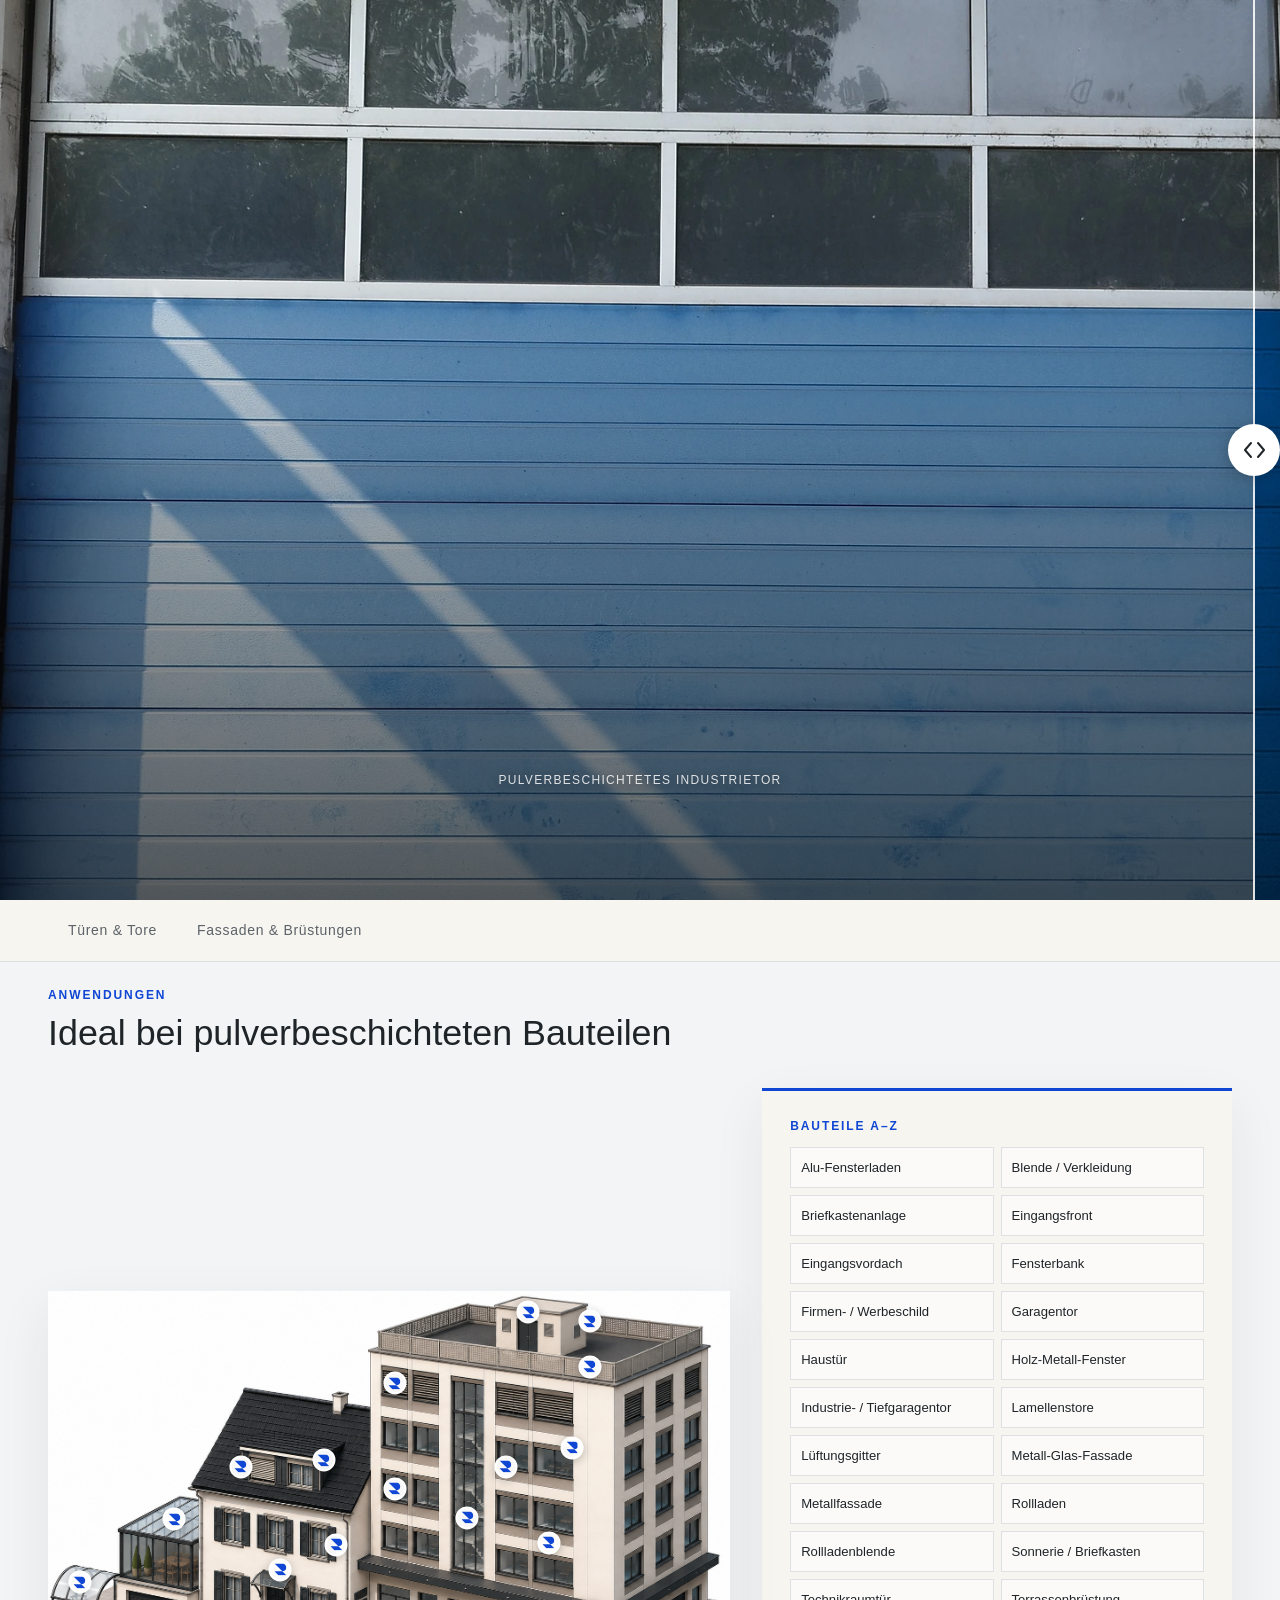
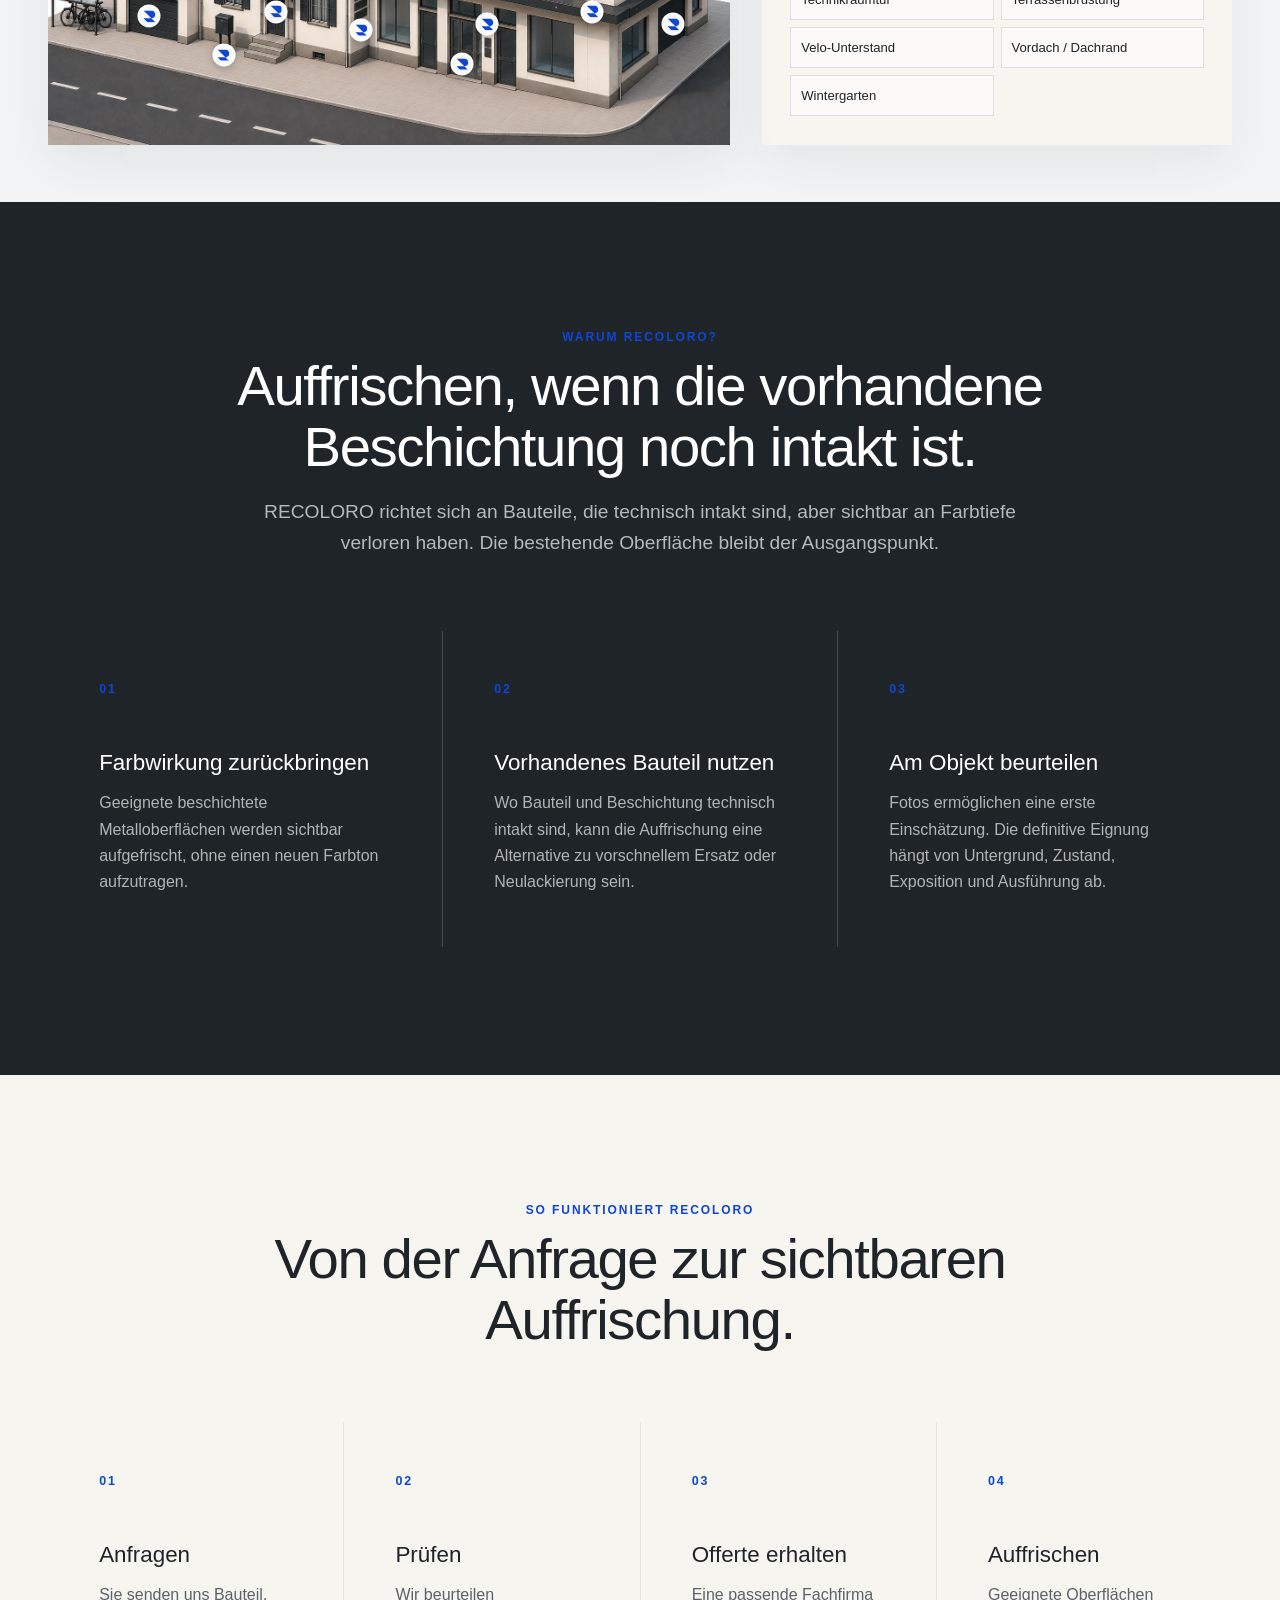
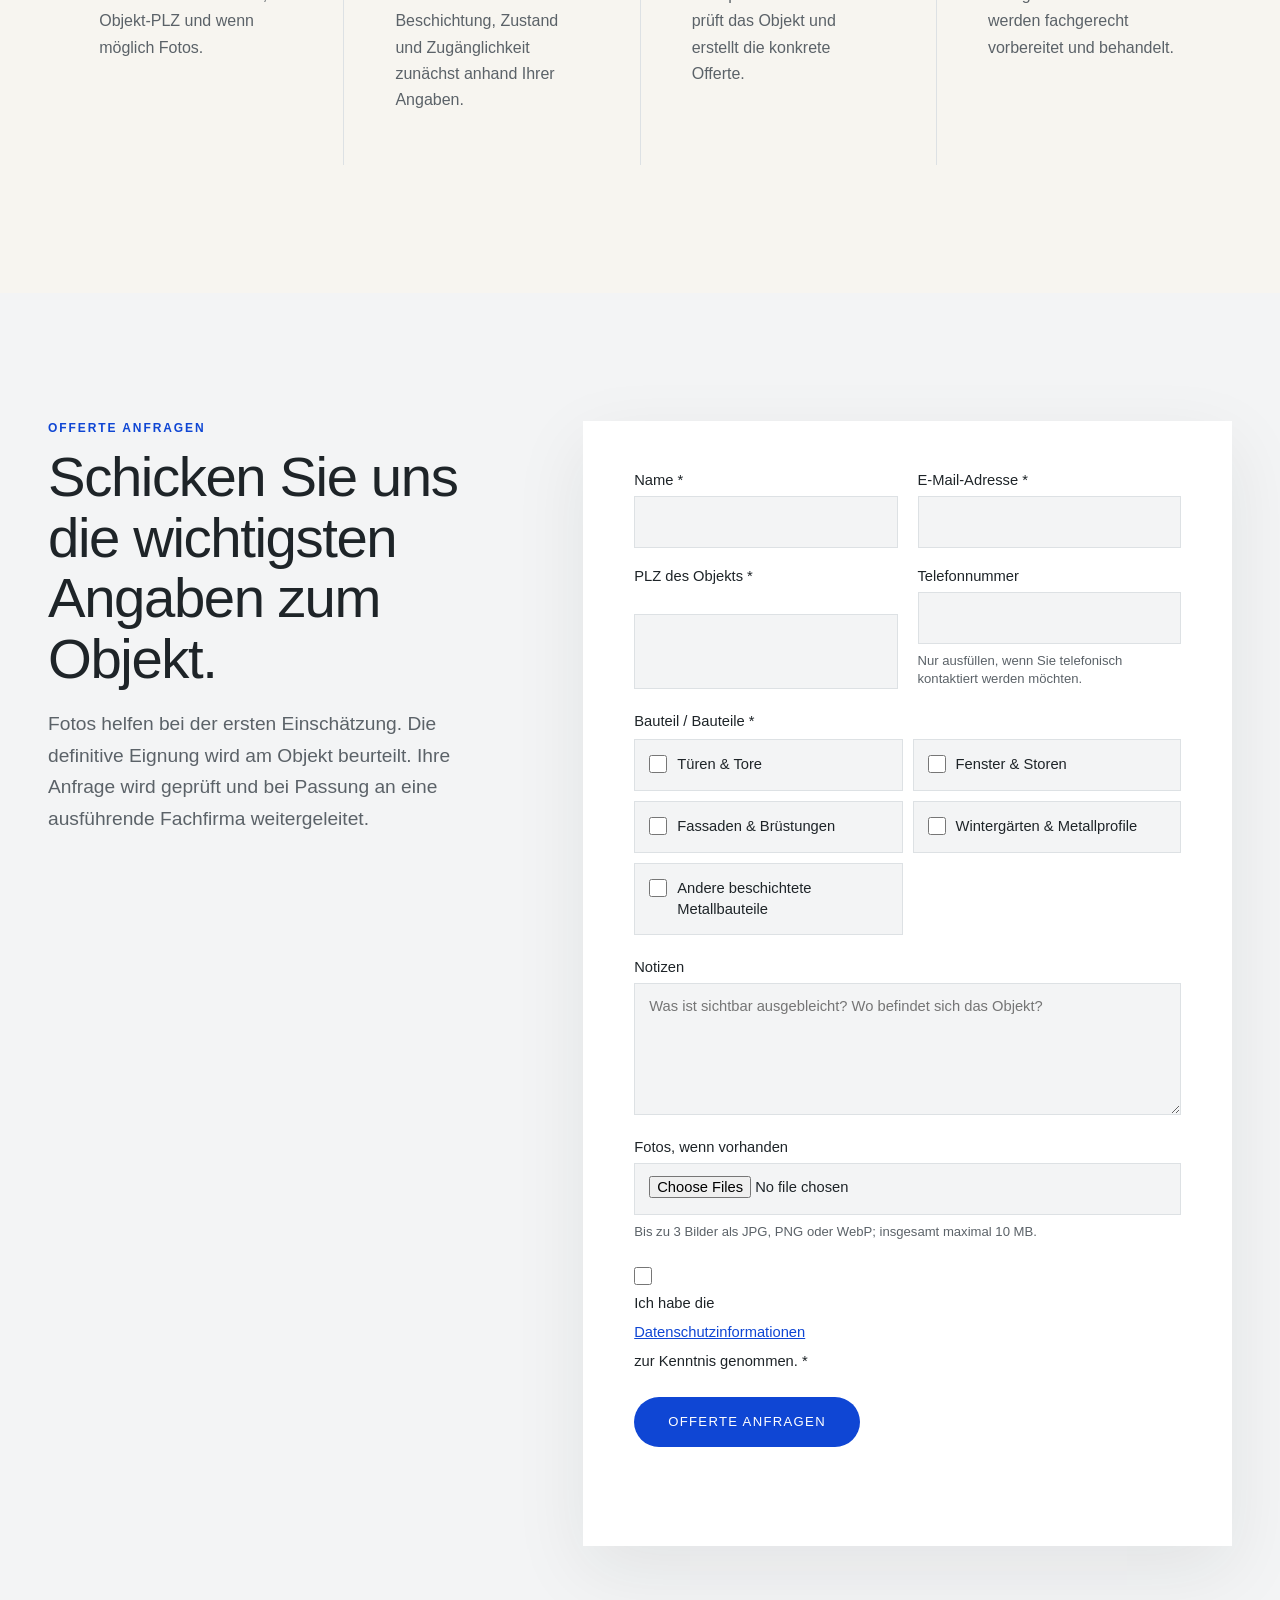
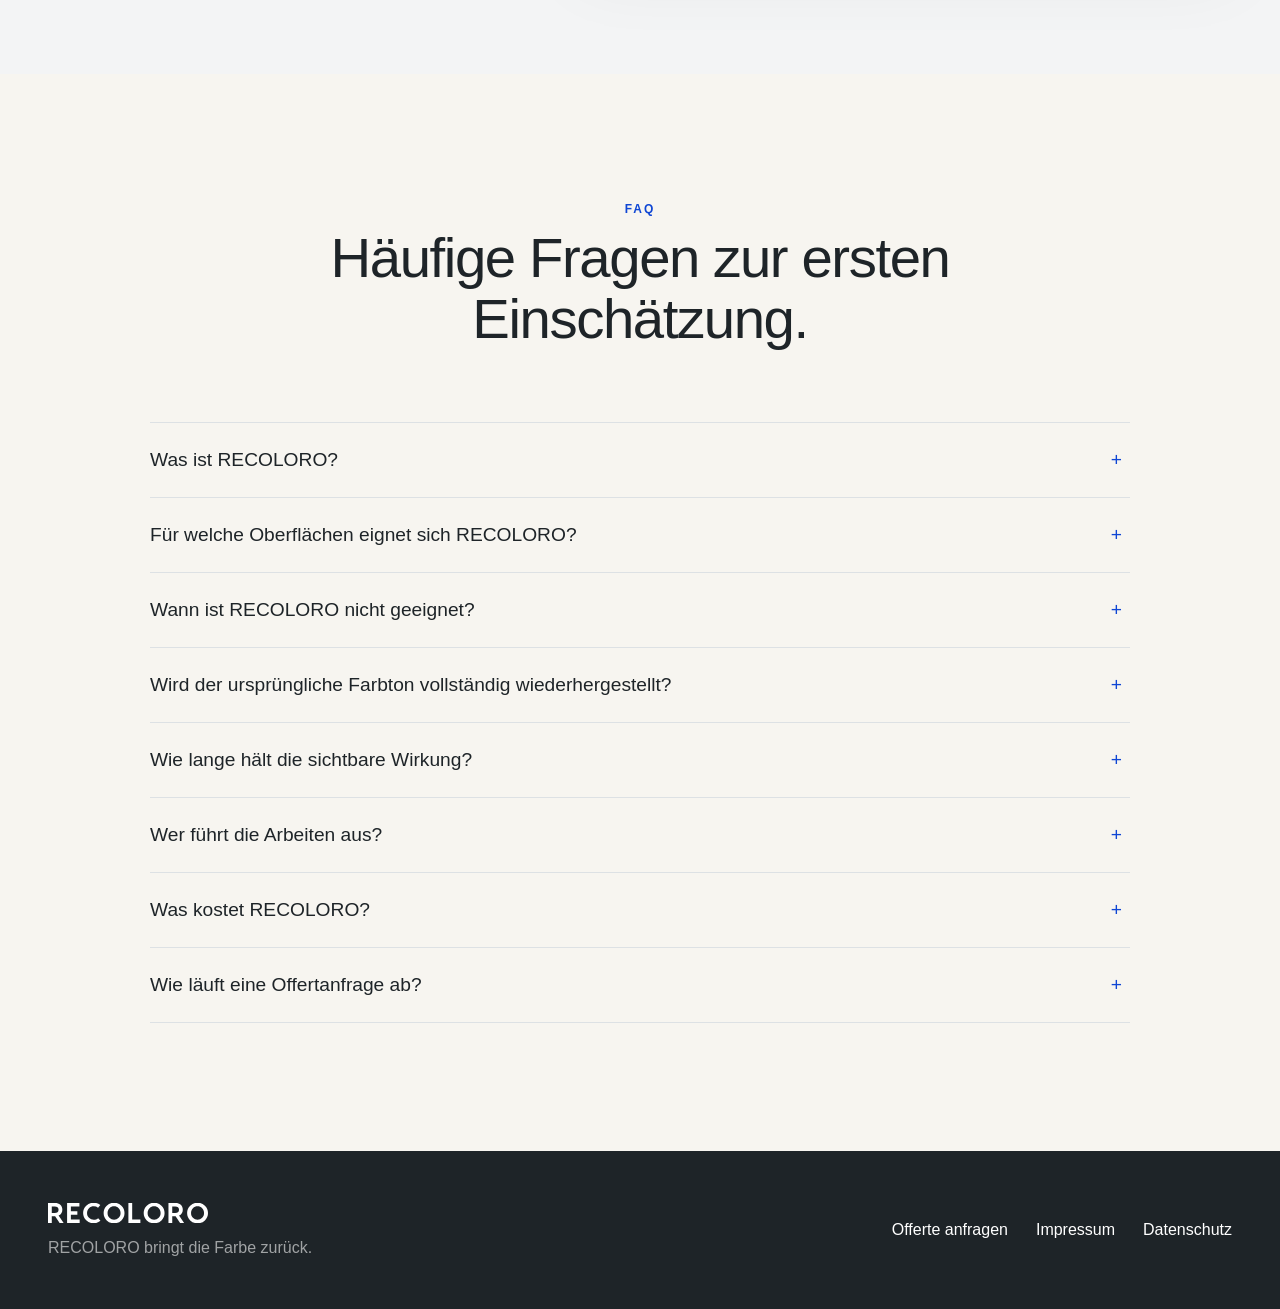
==== commit c3fd43a3: "N1 Q-3: Sekundaertext auf hellem Grund auf #5B6268 (WCAG AA) Neues Token --text-muted fuer Ablauf, F" ====
--- a/index.html
+++ b/index.html
@@ -11,7 +11,7 @@
   <meta property="og:description" content="Sichtbare Farbauffrischung für geeignete beschichtete Metalloberflächen – nach Eignungsprüfung.">
   <meta property="og:type" content="website">
   <link rel="canonical" href="https://recoloro.ch/">
-  <link rel="stylesheet" href="styles.css?v=20260826-brand-lockup">
+  <link rel="stylesheet" href="styles.css?v=20260923-n1b">
 </head>
 <body>
 
@@ -95,10 +95,10 @@
 
     <!-- Claim + CTA: Der zweite Claimteil erscheint synchron zur Farbrückkehr. -->
     <div class="hero-overlay" id="heroOverlay">
-      <p class="hero-claim brand-lockup" id="heroClaim">
+      <h1 class="hero-claim brand-lockup" id="heroClaim">
         <span class="hero-claim-brand brand-lockup__brand" id="heroClaimBrand"><img src="assets/images/recoloro-wordmark.svg" class="hero-wordmark brand-lockup__wordmark" alt="RECOLORO"></span>
         <span class="hero-claim-message brand-lockup__message" id="heroClaimMessage">bringt die Farbe zurück.</span>
-      </p>
+      </h1>
       <p class="hero-context" id="heroContext" aria-live="polite"></p>
       <a href="#offerte" class="hero-cta" id="heroCta">Offerte anfragen</a>
     </div>
@@ -117,7 +117,7 @@
   <section id="anwendungen" class="applications-section" aria-labelledby="applicationsTitle">
     <div class="applications-intro">
       <p class="section-eyebrow">Anwendungen</p>
-      <h1 id="applicationsTitle">Ideal bei pulverbeschichteten Bauteilen</h1>
+      <h2 id="applicationsTitle">Ideal bei pulverbeschichteten Bauteilen</h2>
     </div>
 
     <div class="applications-layout">
--- a/styles.css
+++ b/styles.css
@@ -12,6 +12,7 @@
   --anthracite: #1E2428;
   --border:     #DDE1E4;
   --mid-grey:   #8B9298;
+  --text-muted: #5B6268; /* Sekundärtext auf hellem Grund, WCAG AA (N1 Q-3) */
 
   --font: 'Segoe UI', 'Source Sans Pro', Arial, sans-serif;
 
@@ -367,6 +368,8 @@
 
 .hero-claim {
   color: white;
+  font-size: inherit;
+  font-weight: inherit;
   margin-bottom: 10px;
   text-shadow: 0 2px 20px rgba(0, 0, 0, 0.3);
 }
@@ -567,7 +570,7 @@
 
 .section-heading > p:last-child,
 .offer-copy > p:last-child {
-  color: var(--mid-grey);
+  color: var(--text-muted);
   font-size: clamp(1rem, 1.5vw, 1.2rem);
   line-height: 1.65;
 }
@@ -620,7 +623,7 @@
   line-height: 1.65;
 }
 
-.process-grid p { color: var(--mid-grey); }
+.process-grid p { color: var(--text-muted); }
 
 .offer-section {
   display: grid;
@@ -697,7 +700,7 @@
 }
 
 .lead-form small {
-  color: var(--mid-grey);
+  color: var(--text-muted);
   font-size: .82rem;
   font-weight: 300;
   line-height: 1.4;
@@ -797,7 +800,7 @@
 .faq-list summary::-webkit-details-marker { display: none; }
 .faq-list summary::after { content: '+'; position: absolute; right: 8px; color: var(--blue); }
 .faq-list details[open] summary::after { content: '−'; }
-.faq-list details p { max-width: 790px; padding: 0 52px 28px 0; color: var(--mid-grey); line-height: 1.7; }
+.faq-list details p { max-width: 790px; padding: 0 52px 28px 0; color: var(--text-muted); line-height: 1.7; }
 
 .site-footer {
   display: flex;
@@ -833,7 +836,7 @@
 .simple-panel h3 { margin: 32px 0 8px; font-size: 1.1rem; font-weight: 500; }
 .simple-panel p, .simple-panel li { color: #50575c; line-height: 1.7; }
 .simple-panel ul { padding-left: 20px; }
-.simple-footer { padding: 28px var(--nav-pad); border-top: 1px solid var(--border); color: var(--mid-grey); }
+.simple-footer { padding: 28px var(--nav-pad); border-top: 1px solid var(--border); color: var(--text-muted); }
 
 @media (max-width: 900px) {
   .card-grid,
@@ -888,7 +891,7 @@
   text-transform: uppercase;
 }
 
-.applications-intro h1 {
+.applications-intro h2 {
   max-width: 980px;
   font-size: clamp(1.85rem, 2.8vw, 2.9rem);
   font-weight: 300;
@@ -1036,7 +1039,7 @@
 
 @media (max-width: 640px) {
   .applications-intro { margin-bottom: 22px; }
-  .applications-intro h1 { font-size: clamp(1.85rem, 9vw, 2.65rem); }
+  .applications-intro h2 { font-size: clamp(1.85rem, 9vw, 2.65rem); }
   .application-list { grid-template-columns: repeat(2, minmax(0, 1fr)); }
   .hotspot-button { width: 21px; height: 21px; }
   .application-index { padding: 20px; }
@@ -1044,7 +1047,7 @@
 }
 
 @media (min-width: 901px) {
-  .applications-intro h1 { white-space: nowrap; }
+  .applications-intro h2 { white-space: nowrap; }
 }
 
 @media (max-width: 480px) {
@@ -1094,7 +1097,7 @@
   font-size: 0.875rem;
   font-weight: 300;
   letter-spacing: 0.05em;
-  color: var(--mid-grey);
+  color: var(--text-muted);
   cursor: pointer;
   white-space: nowrap;
   transition: color 0.2s ease, border-color 0.2s ease;
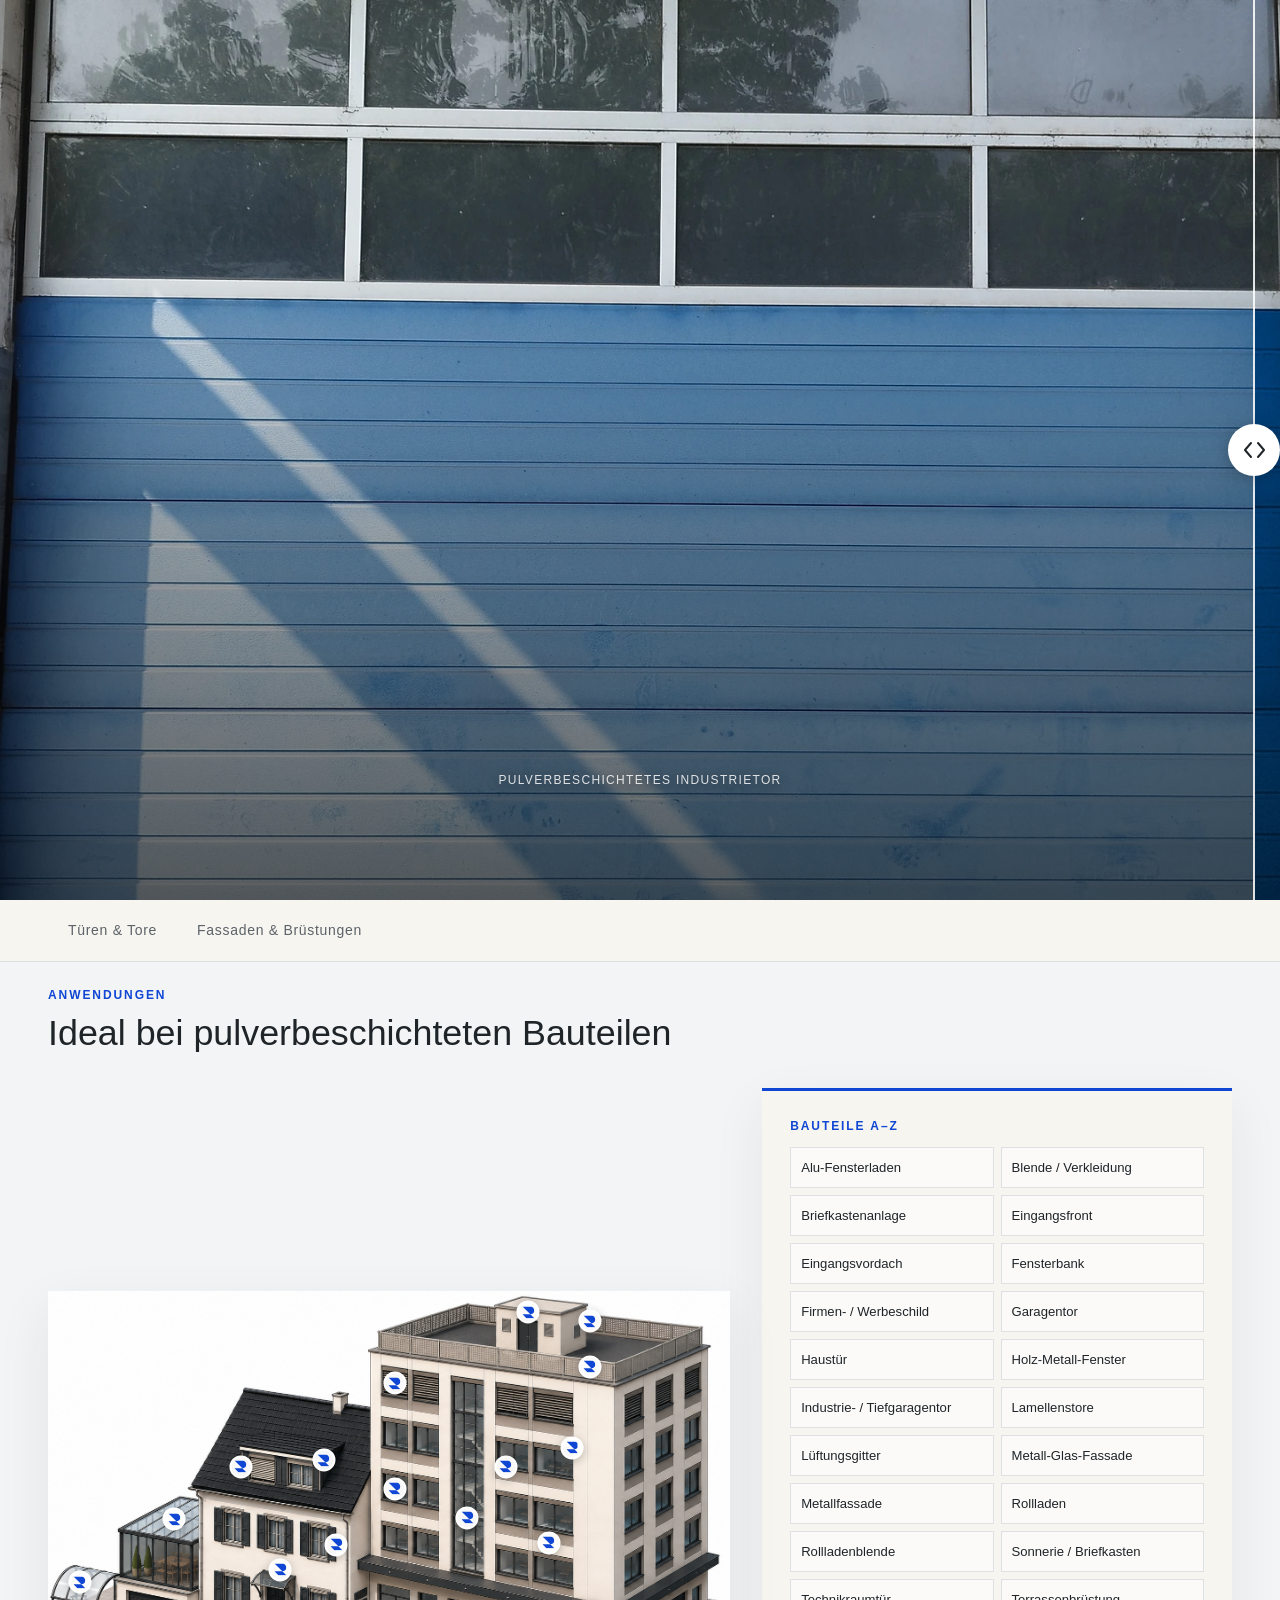
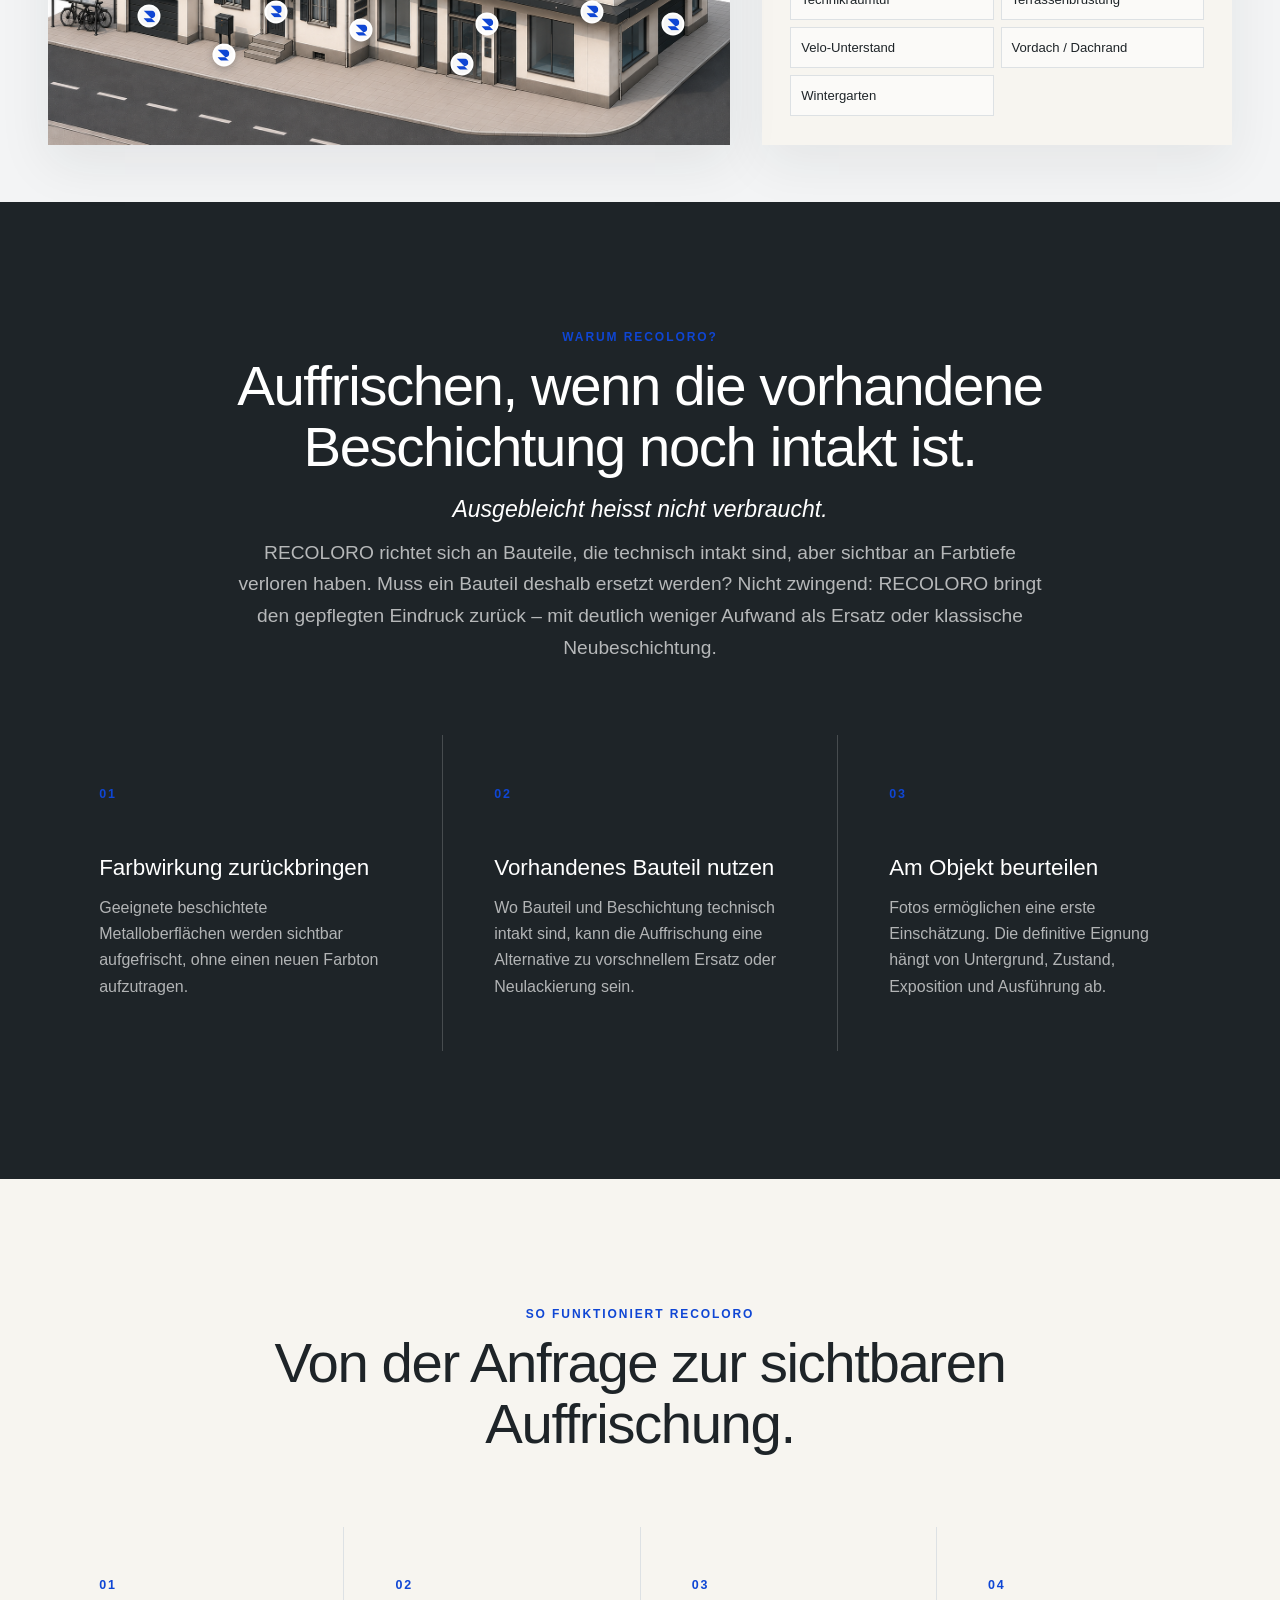
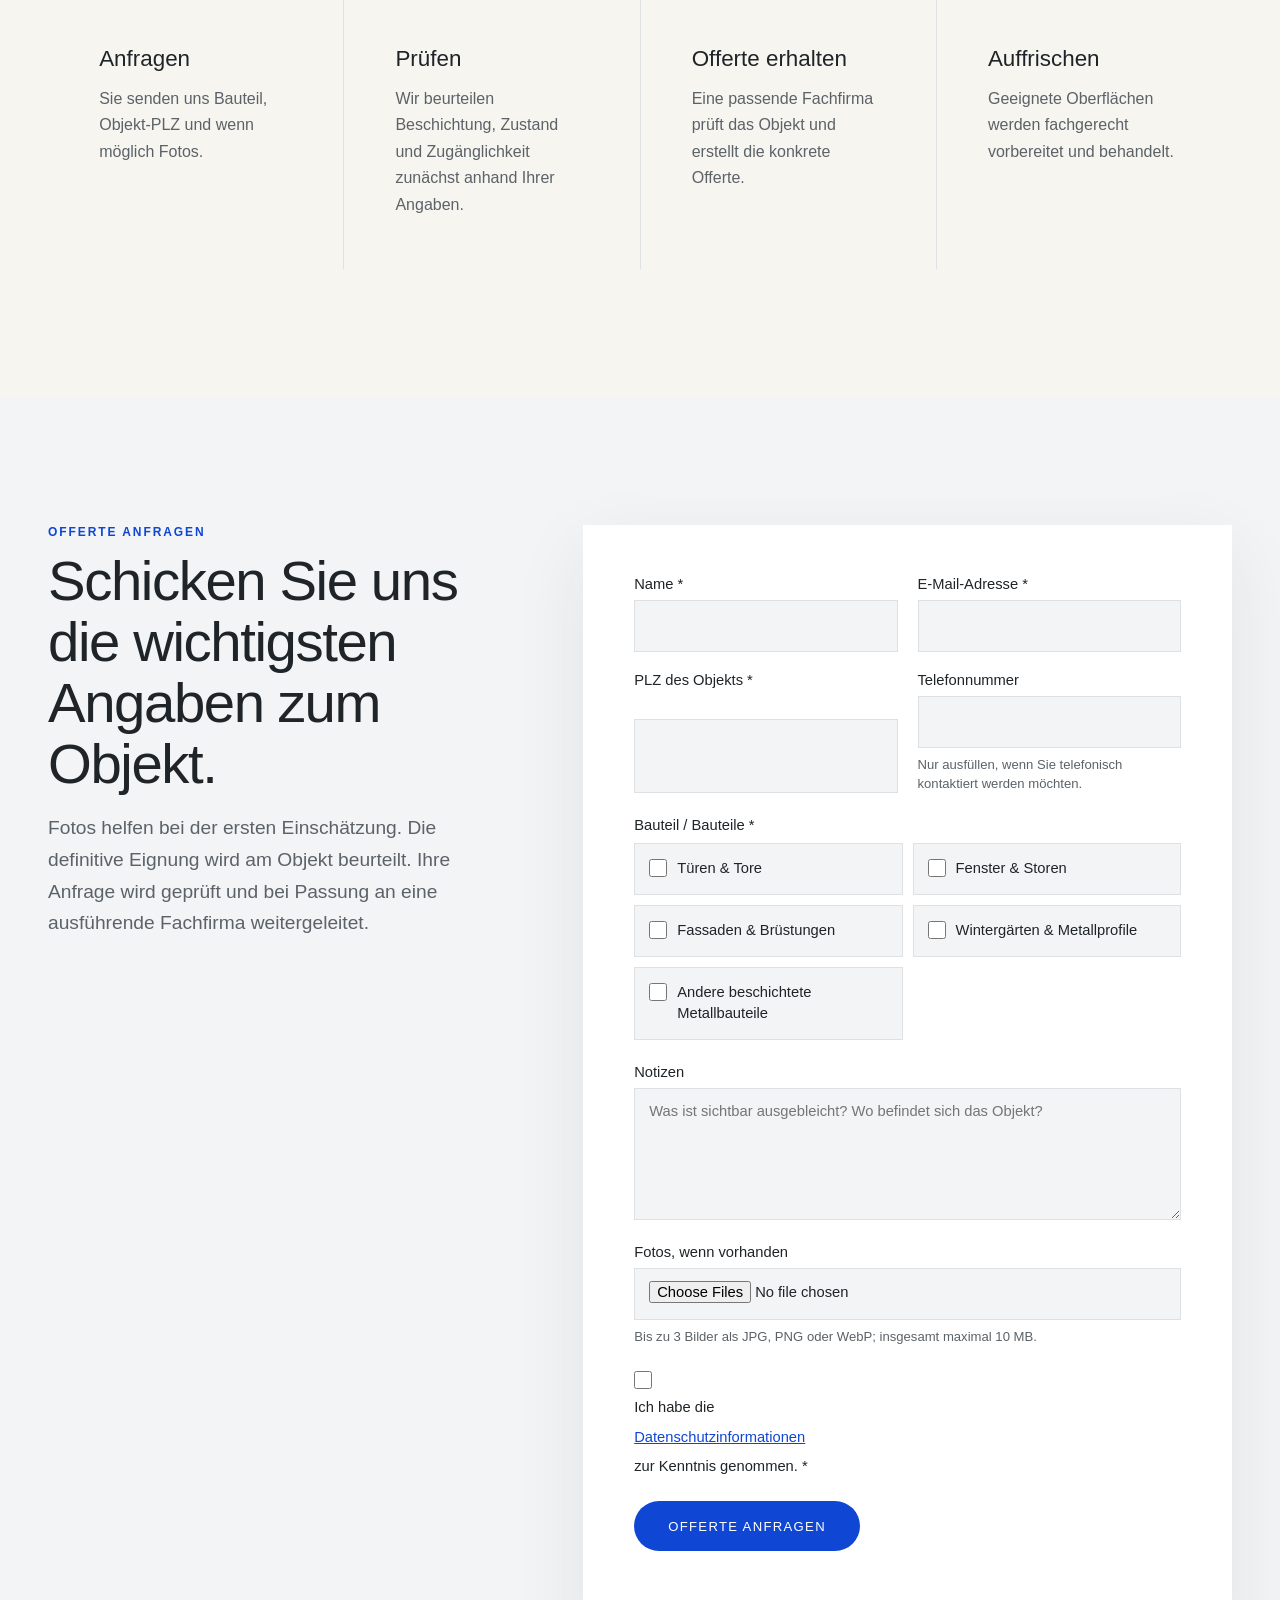
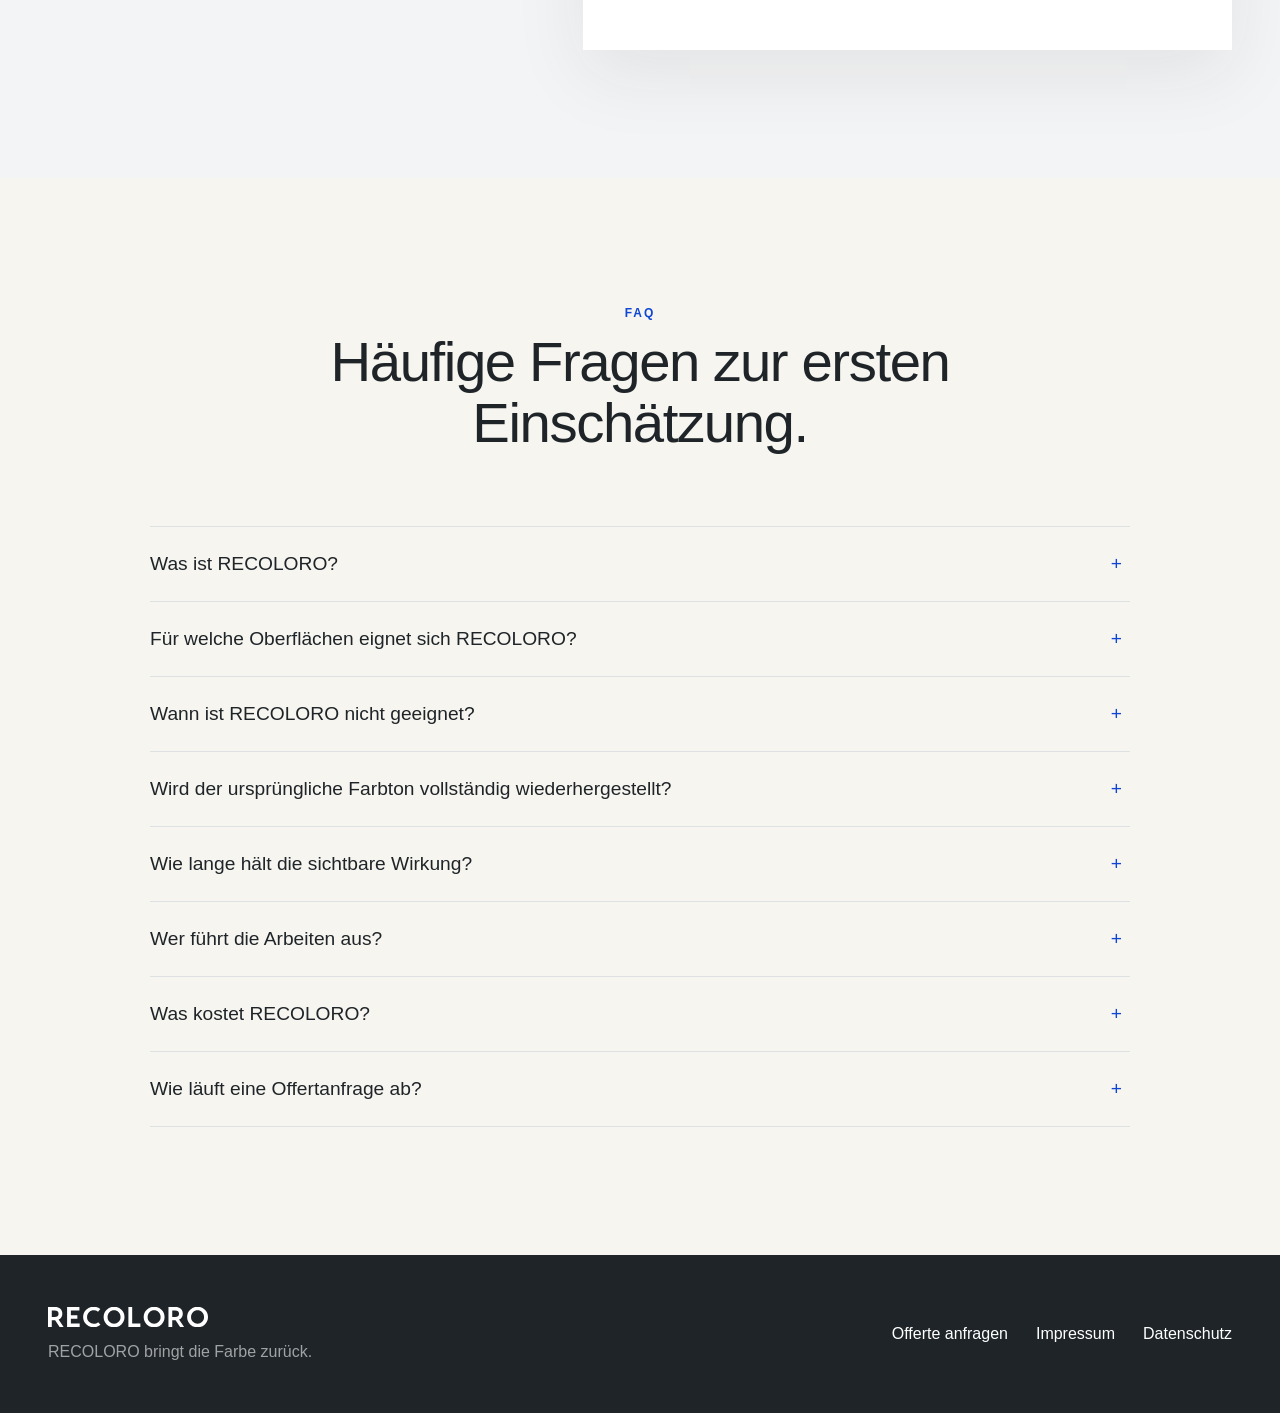
==== commit b1691337: "N1 Q-7: Wirtschaftlichkeitssatz und Zwischenzeile in der Vorteile-Einleitung Wortlaut nach A09-B2, o" ====
--- a/index.html
+++ b/index.html
@@ -11,7 +11,7 @@
   <meta property="og:description" content="Sichtbare Farbauffrischung für geeignete beschichtete Metalloberflächen – nach Eignungsprüfung.">
   <meta property="og:type" content="website">
   <link rel="canonical" href="https://recoloro.ch/">
-  <link rel="stylesheet" href="styles.css?v=20260923-n1b">
+  <link rel="stylesheet" href="styles.css?v=20260923-n1c">
 </head>
 <body>
 
@@ -142,7 +142,8 @@
     <div class="section-heading">
       <p class="section-eyebrow">Warum RECOLORO?</p>
       <h2 id="benefitsTitle">Auffrischen, wenn die vorhandene Beschichtung noch intakt ist.</h2>
-      <p>RECOLORO richtet sich an Bauteile, die technisch intakt sind, aber sichtbar an Farbtiefe verloren haben. Die bestehende Oberfläche bleibt der Ausgangspunkt.</p>
+      <p class="section-tagline">Ausgebleicht heisst nicht verbraucht.</p>
+      <p>RECOLORO richtet sich an Bauteile, die technisch intakt sind, aber sichtbar an Farbtiefe verloren haben. Muss ein Bauteil deshalb ersetzt werden? Nicht zwingend: RECOLORO bringt den gepflegten Eindruck zurück – mit deutlich weniger Aufwand als Ersatz oder klassische Neubeschichtung.</p>
     </div>
     <div class="card-grid">
       <article>
--- a/styles.css
+++ b/styles.css
@@ -568,6 +568,13 @@
   letter-spacing: -.025em;
 }
 
+.section-heading .section-tagline {
+  margin-bottom: 14px;
+  font-size: clamp(1.15rem, 1.8vw, 1.45rem);
+  font-style: italic;
+  font-weight: 400;
+}
+
 .section-heading > p:last-child,
 .offer-copy > p:last-child {
   color: var(--text-muted);
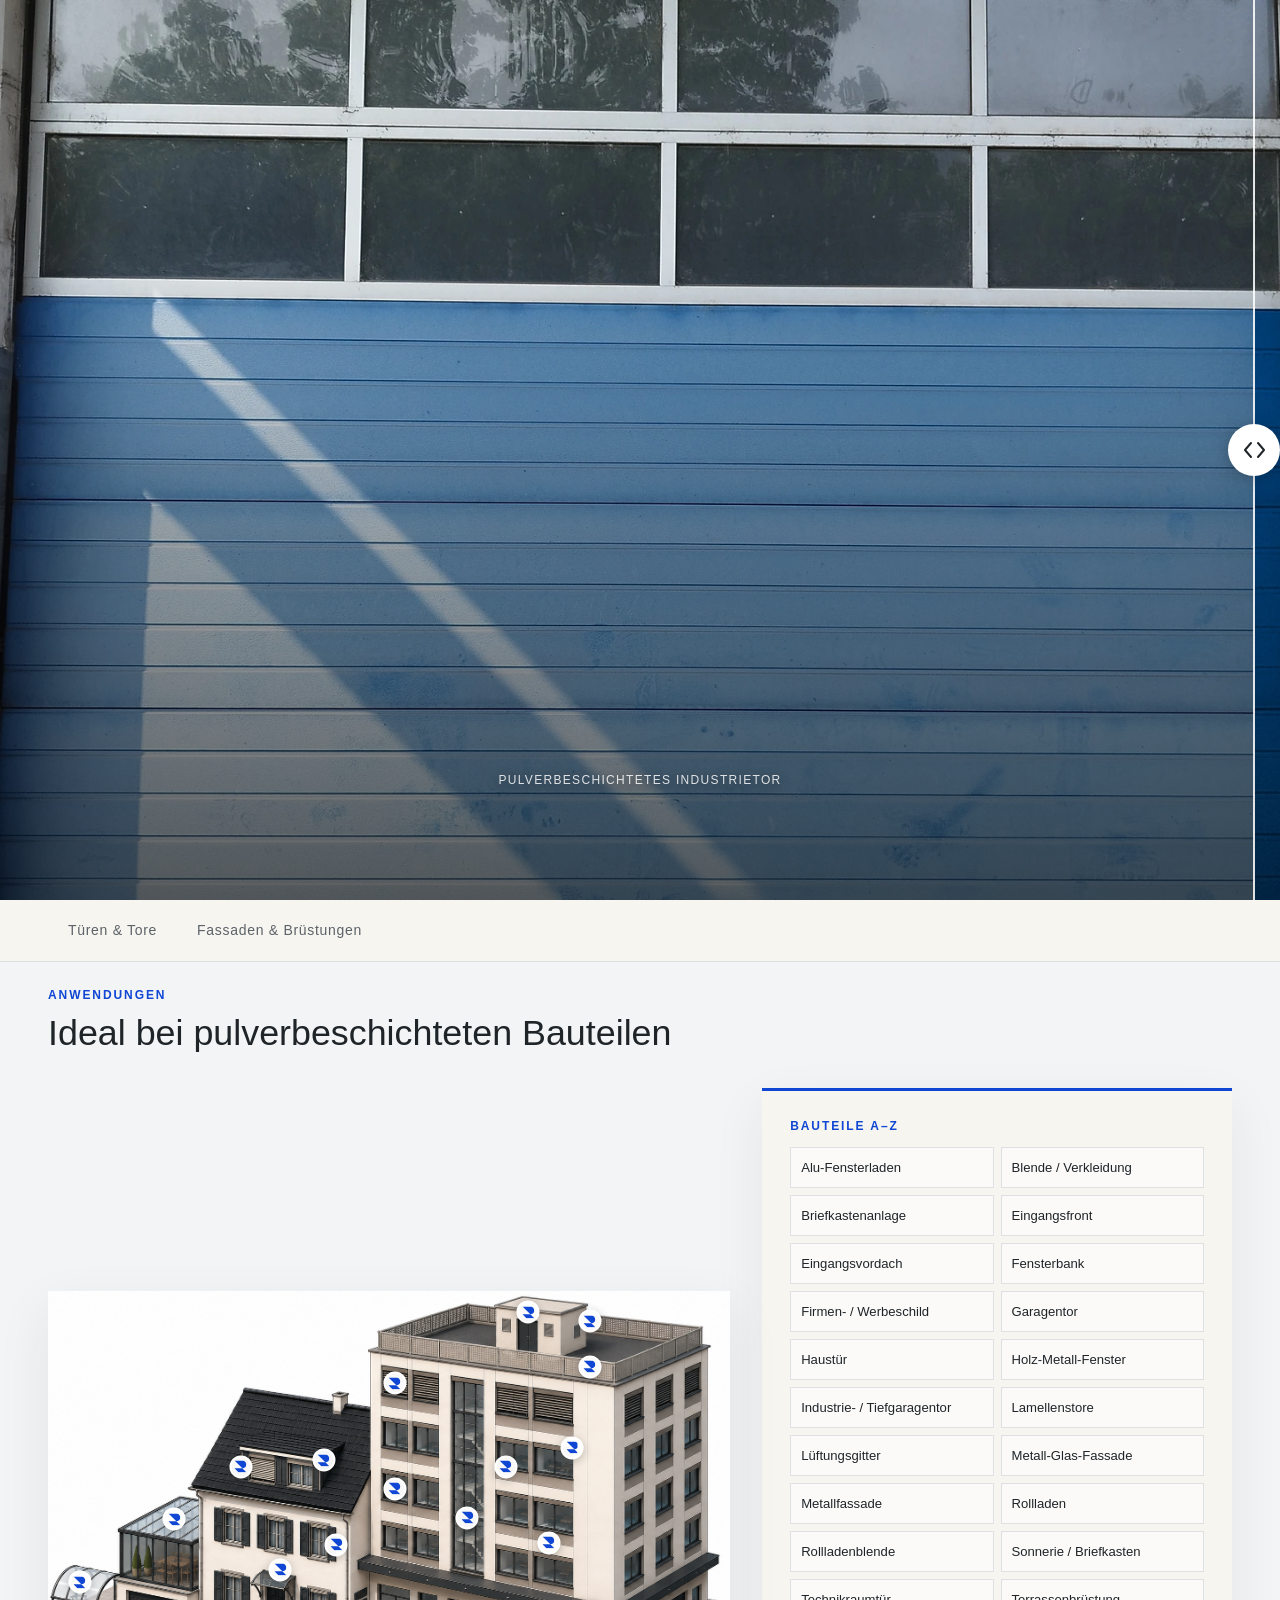
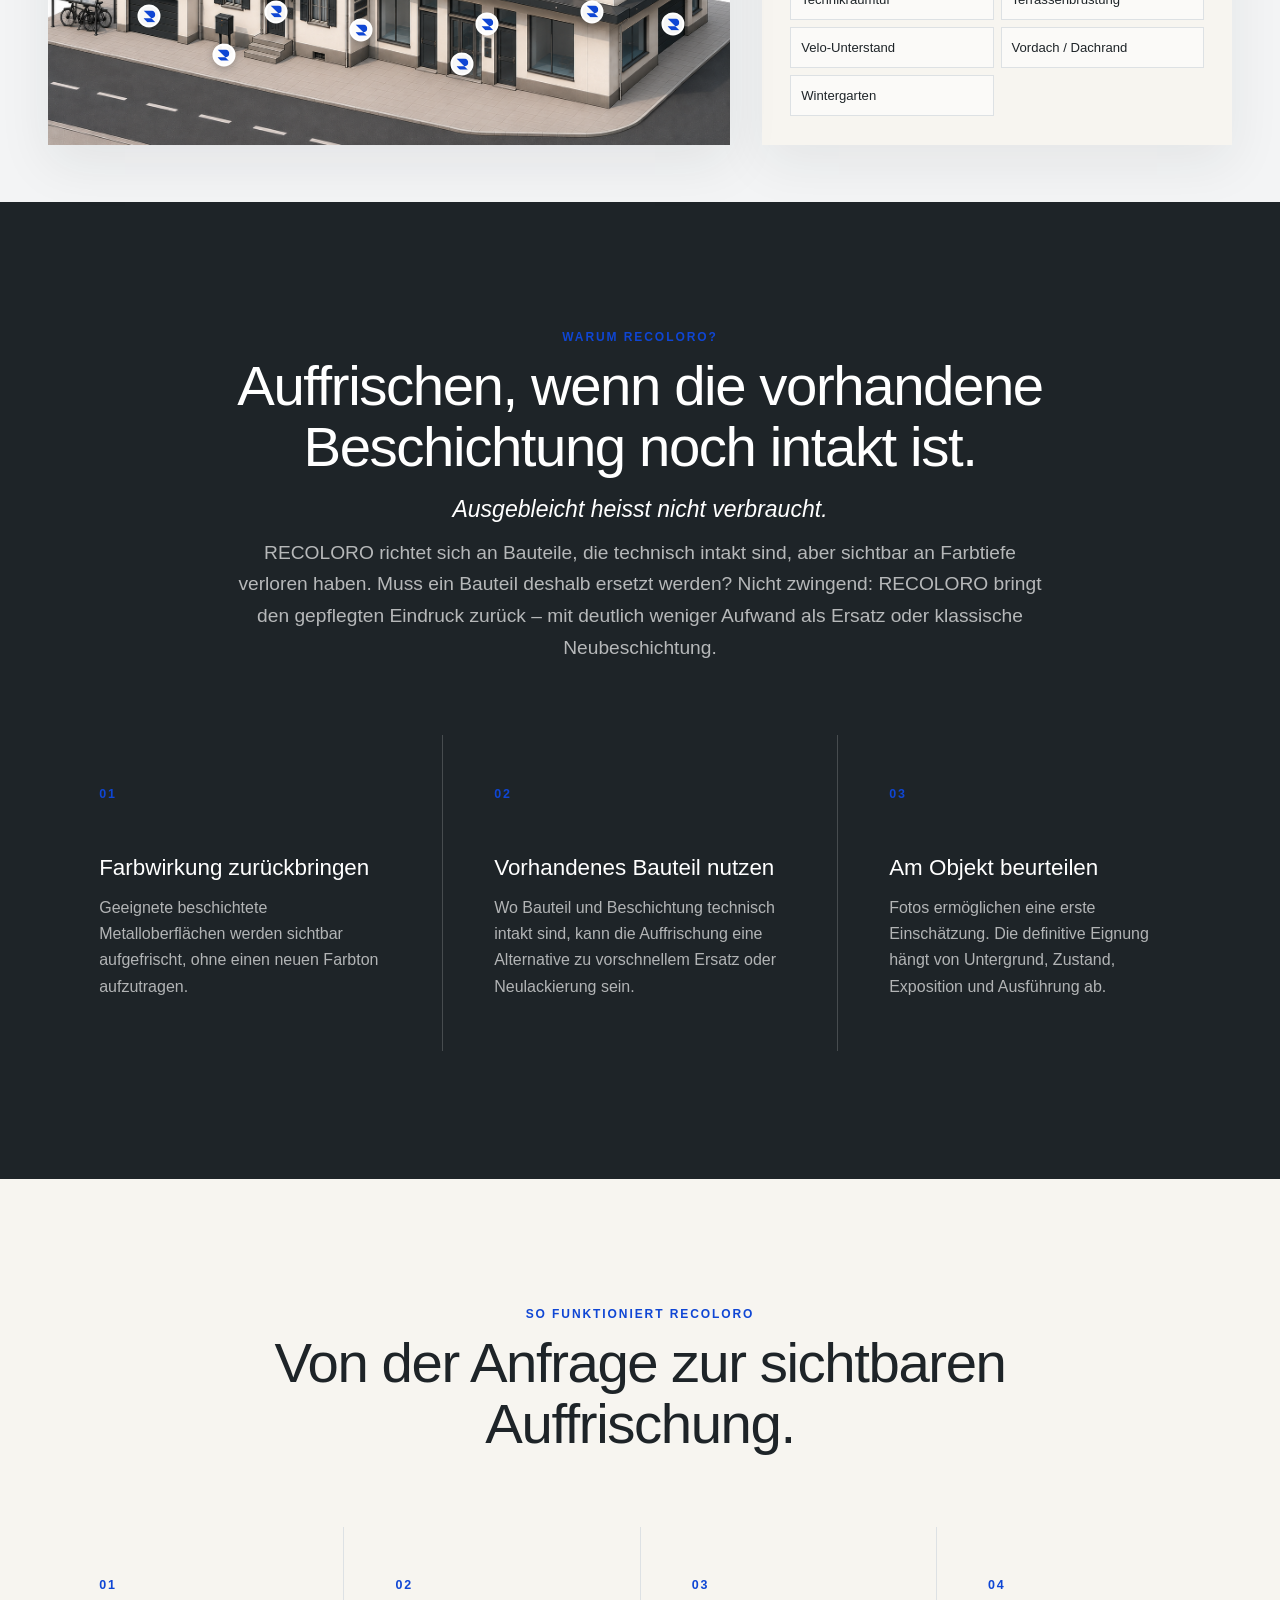
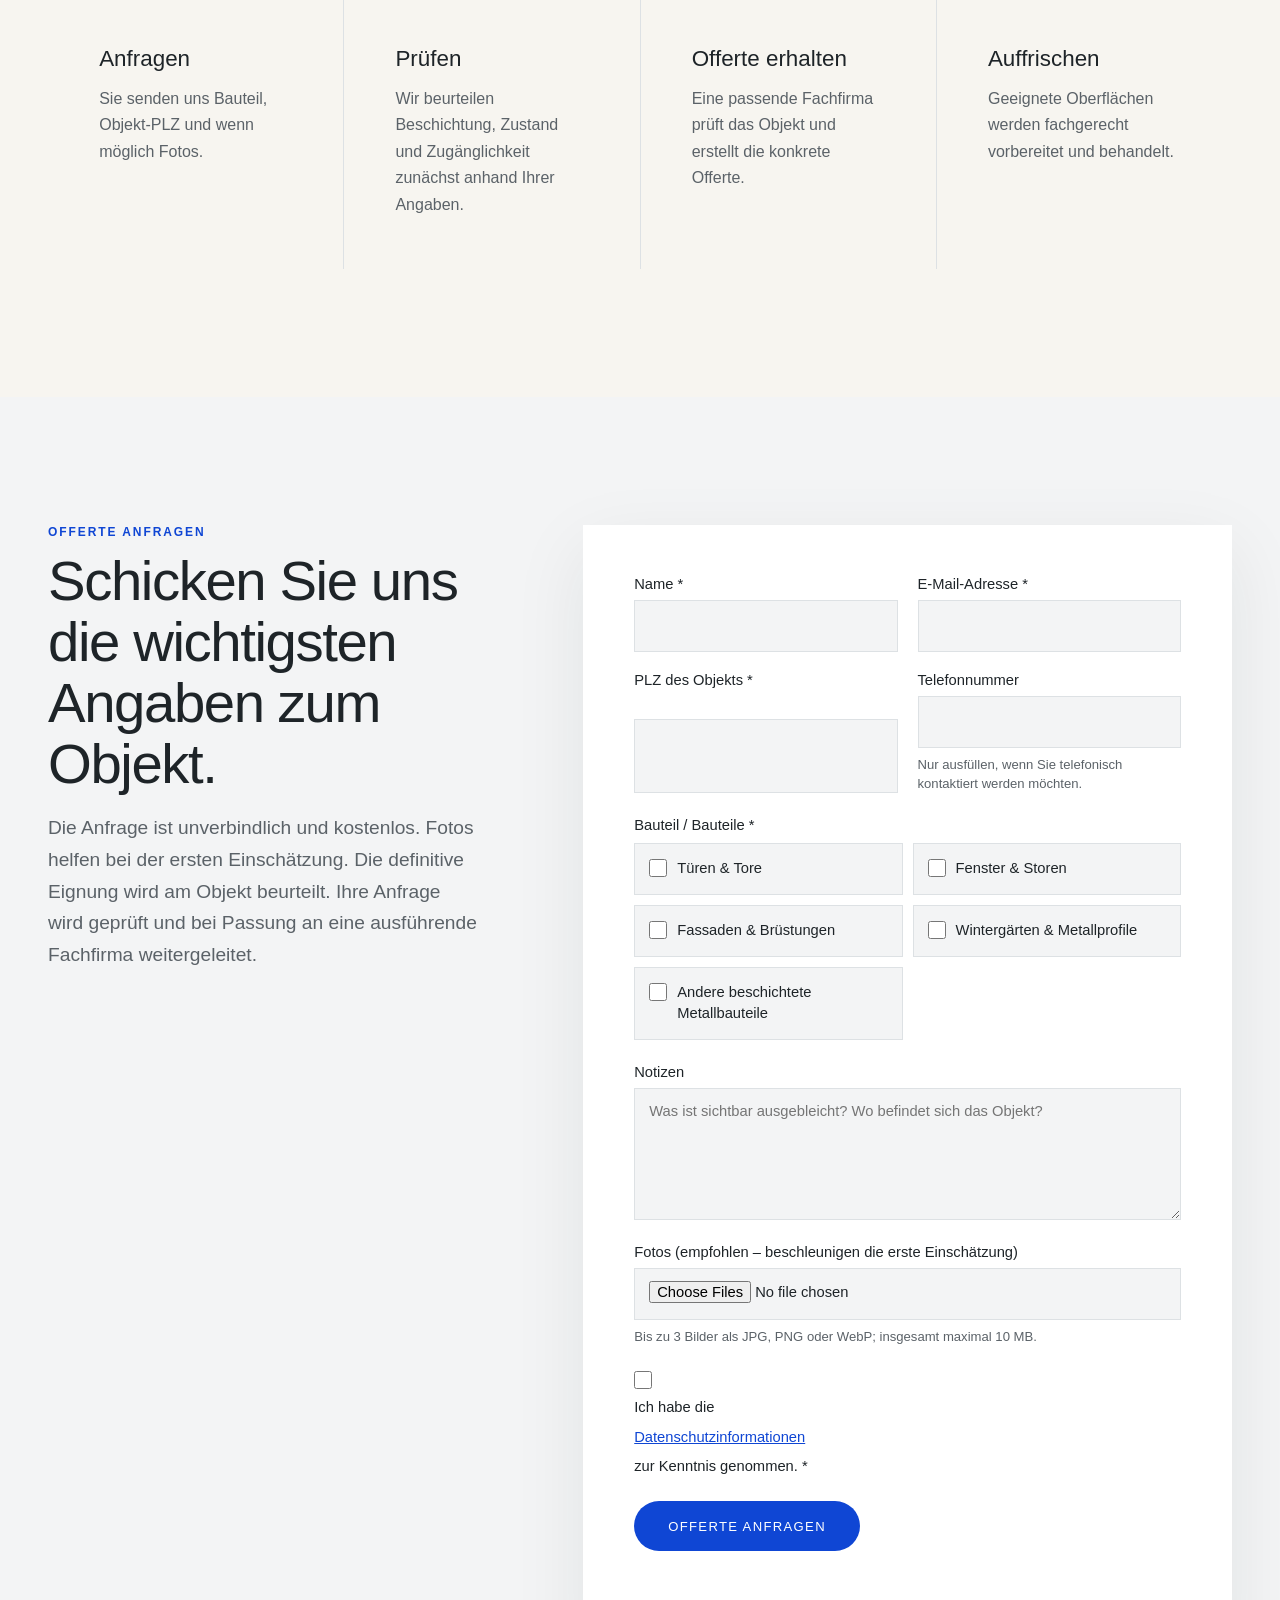
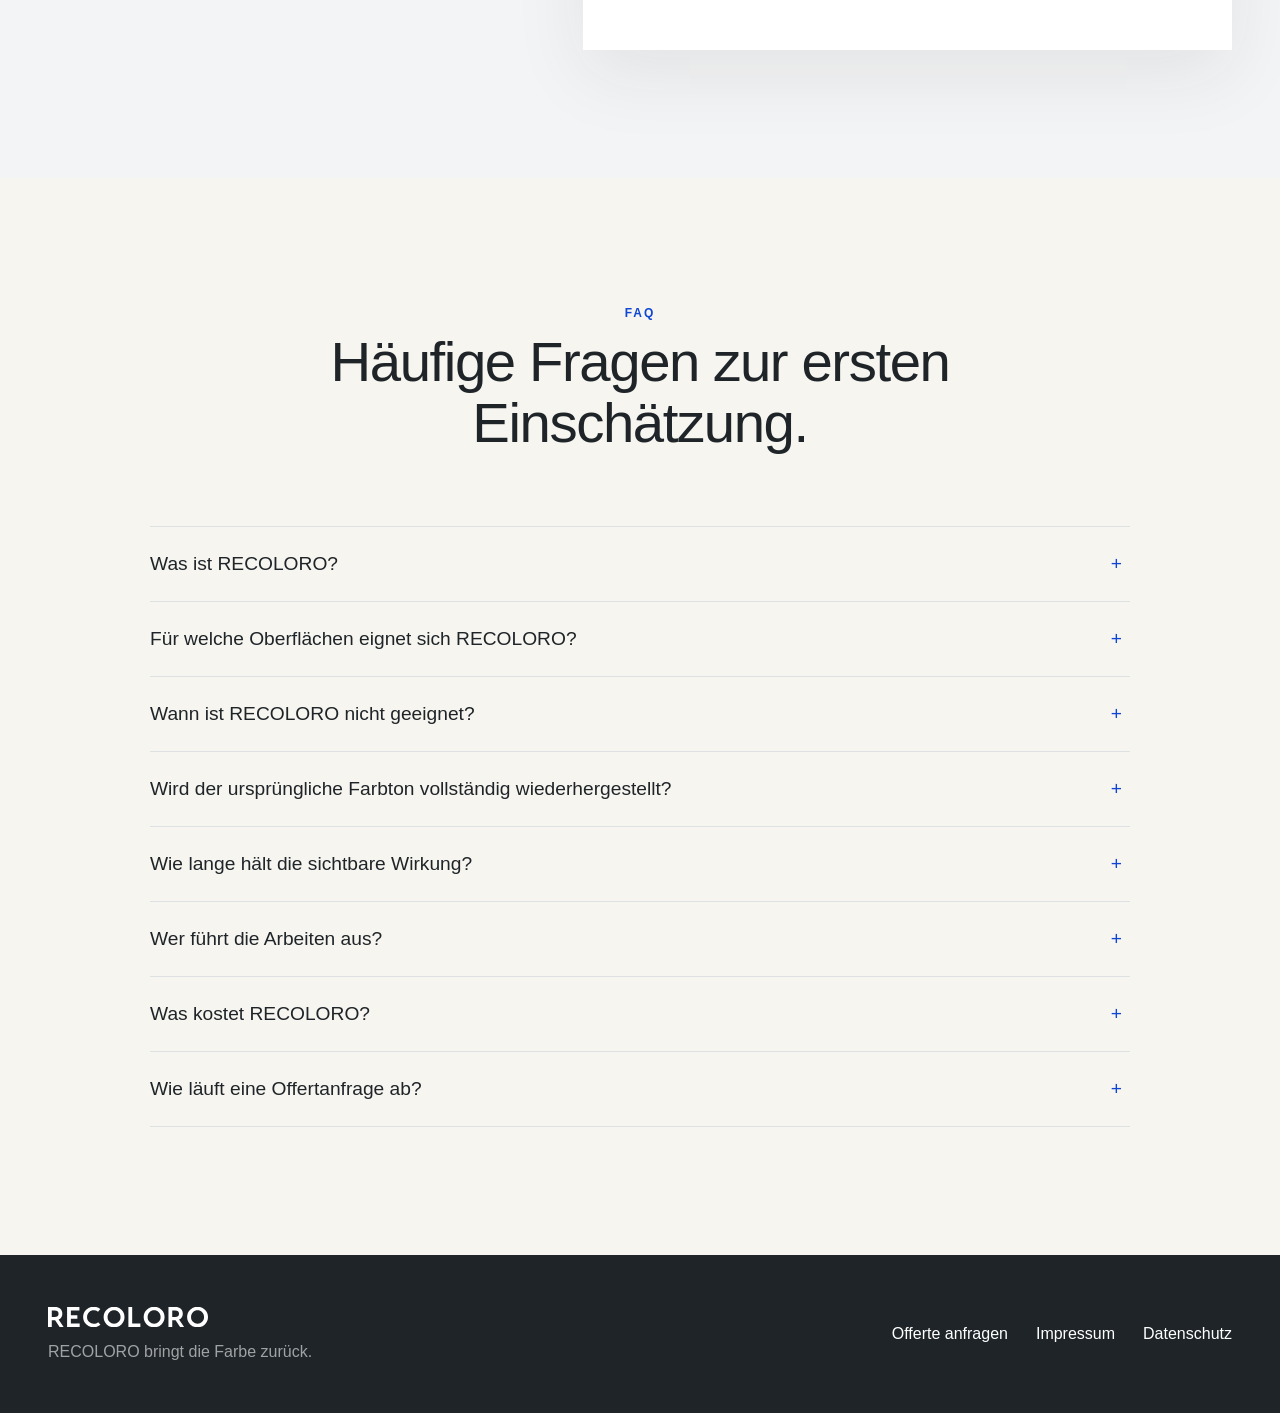
==== commit 96b0b676: "N1 Q-9: Formularvorspann unverbindlich und kostenlos (D-4), Foto-Label Co-Authored-By: Claude Opus 5" ====
--- a/index.html
+++ b/index.html
@@ -183,7 +183,7 @@
     <div class="offer-copy">
       <p class="section-eyebrow">Offerte anfragen</p>
       <h2 id="offerTitle">Schicken Sie uns die wichtigsten Angaben zum Objekt.</h2>
-      <p>Fotos helfen bei der ersten Einschätzung. Die definitive Eignung wird am Objekt beurteilt. Ihre Anfrage wird geprüft und bei Passung an eine ausführende Fachfirma weitergeleitet.</p>
+      <p>Die Anfrage ist unverbindlich und kostenlos. Fotos helfen bei der ersten Einschätzung. Die definitive Eignung wird am Objekt beurteilt. Ihre Anfrage wird geprüft und bei Passung an eine ausführende Fachfirma weitergeleitet.</p>
     </div>
     <form class="lead-form" id="leadForm" action="submit.php" method="post" enctype="multipart/form-data">
       <div class="field-grid">
@@ -214,7 +214,7 @@
       <label>Notizen
         <textarea name="notes" rows="5" maxlength="2000" placeholder="Was ist sichtbar ausgebleicht? Wo befindet sich das Objekt?"></textarea>
       </label>
-      <label>Fotos, wenn vorhanden
+      <label>Fotos (empfohlen – beschleunigen die erste Einschätzung)
         <input type="file" name="photos[]" accept="image/jpeg,image/png,image/webp" multiple>
         <small>Bis zu 3 Bilder als JPG, PNG oder WebP; insgesamt maximal 10 MB.</small>
       </label>
@@ -236,7 +236,7 @@
       <details><summary>Was ist RECOLORO?</summary><p>RECOLORO ist ein professionelles System zur optischen Auffrischung verwitterter, technisch intakter organisch beschichteter Oberflächen. Der Schwerpunkt liegt auf pulverbeschichteten Metallbauteilen.</p></details>
       <details><summary>Für welche Oberflächen eignet sich RECOLORO?</summary><p>Im Mittelpunkt stehen technisch intakte, pulverbeschichtete Metallbauteile, zum Beispiel Türen, Tore, Fensterprofile, Fassadenelemente oder Brüstungen. Andere organisch beschichtete Metalloberflächen werden individuell geprüft.</p></details>
       <details><summary>Wann ist RECOLORO nicht geeignet?</summary><p>RECOLORO ersetzt keine notwendige Reparatur. Ist das Bauteil oder seine Beschichtung technisch beschädigt, wird zuerst geklärt, welche Instandsetzung erforderlich ist.</p></details>
-      <details><summary>Wird der ursprüngliche Farbton vollständig wiederhergestellt?</summary><p>RECOLORO kann eine verwitterte Oberfläche sichtbar auffrischen. Das Ergebnis hängt von Art, Qualität und Alterung der vorhandenen Beschichtung ab; eine vollständige Wiederherstellung des ursprünglichen Farbtons wird nicht pauschal zugesichert.</p></details>
+      <details><summary>Wird der ursprüngliche Farbton vollständig wiederhergestellt?</summary><p>RECOLORO frischt eine verwitterte Oberfläche sichtbar auf. Wie nah das Ergebnis an den ursprünglichen Farbton herankommt, hängt von Art, Qualität und Alterung der vorhandenen Beschichtung ab – eine vollständige Wiederherstellung sichern wir nicht pauschal zu.</p></details>
       <details><summary>Wie lange hält die sichtbare Wirkung?</summary><p>Die Wirkungsdauer hängt wesentlich von Ausgangsbeschichtung, Exposition, mechanischer Belastung und fachgerechter Ausführung ab. Deshalb gibt es keine allgemeine, objektunabhängige Haltbarkeitszusage.</p></details>
       <details><summary>Wer führt die Arbeiten aus?</summary><p>Die Anwendung erfolgt durch geschulte gewerbliche Anwender oder Fachbetriebe. RECOLORO RC ist nicht für die Abgabe an private Endverbraucher vorgesehen.</p></details>
       <details><summary>Was kostet RECOLORO?</summary><p>Die Kosten hängen unter anderem von Bauteil, Fläche, Zustand, Zugänglichkeit und den Bedingungen am Objekt ab. Nach der Eignungsprüfung wird eine objektbezogene Offerte erstellt.</p></details>
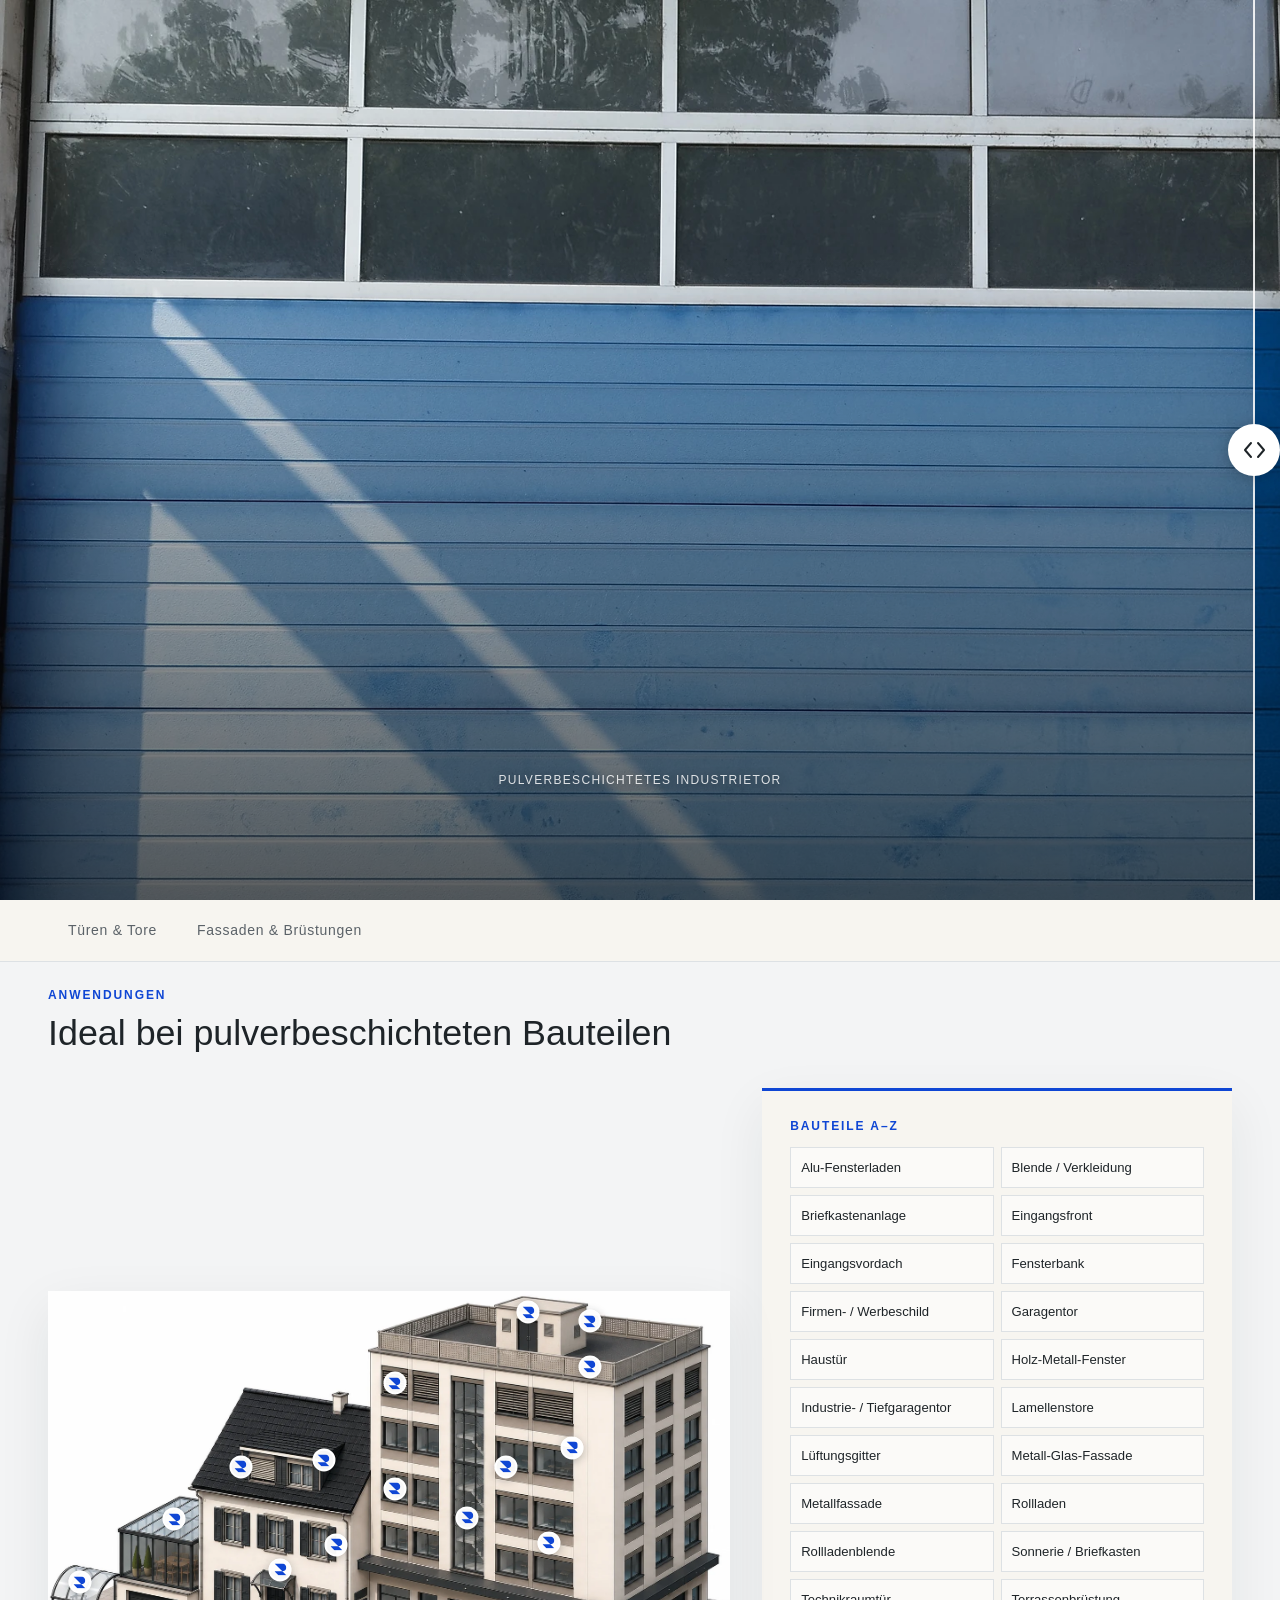
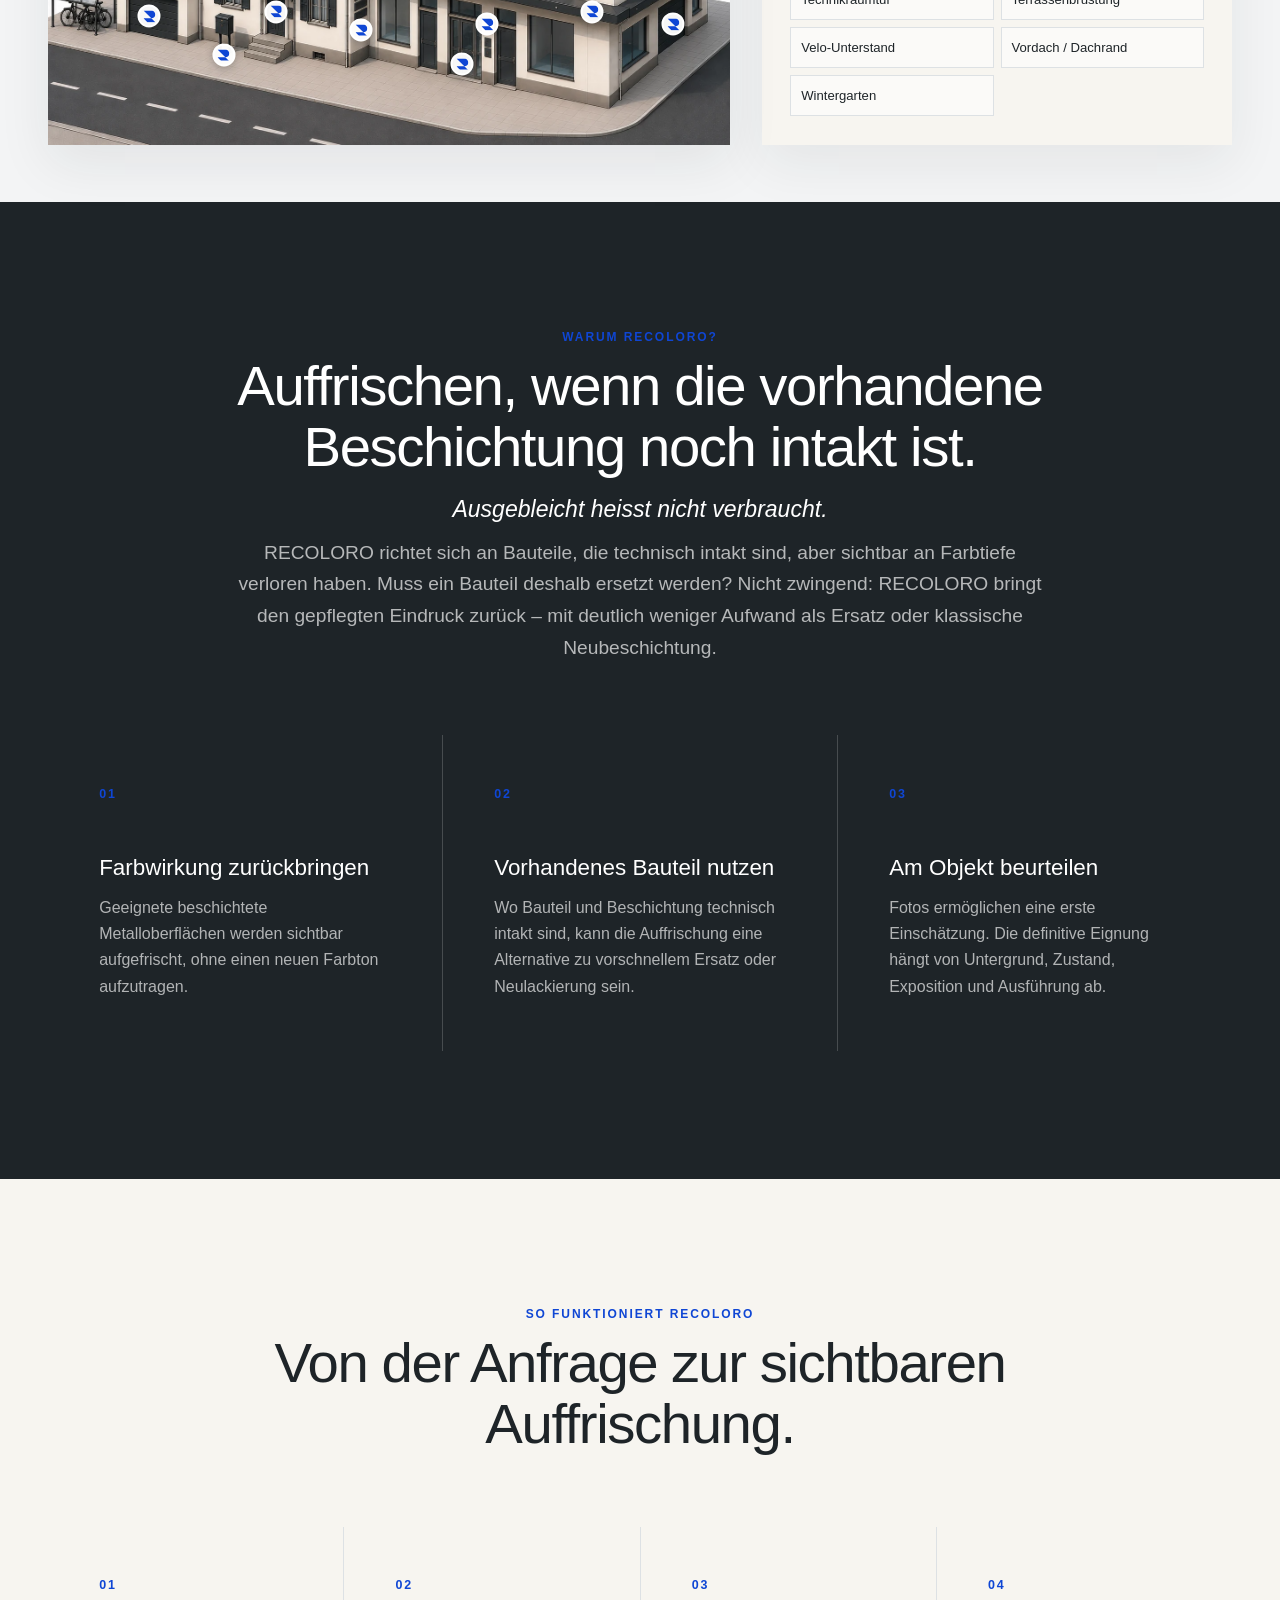
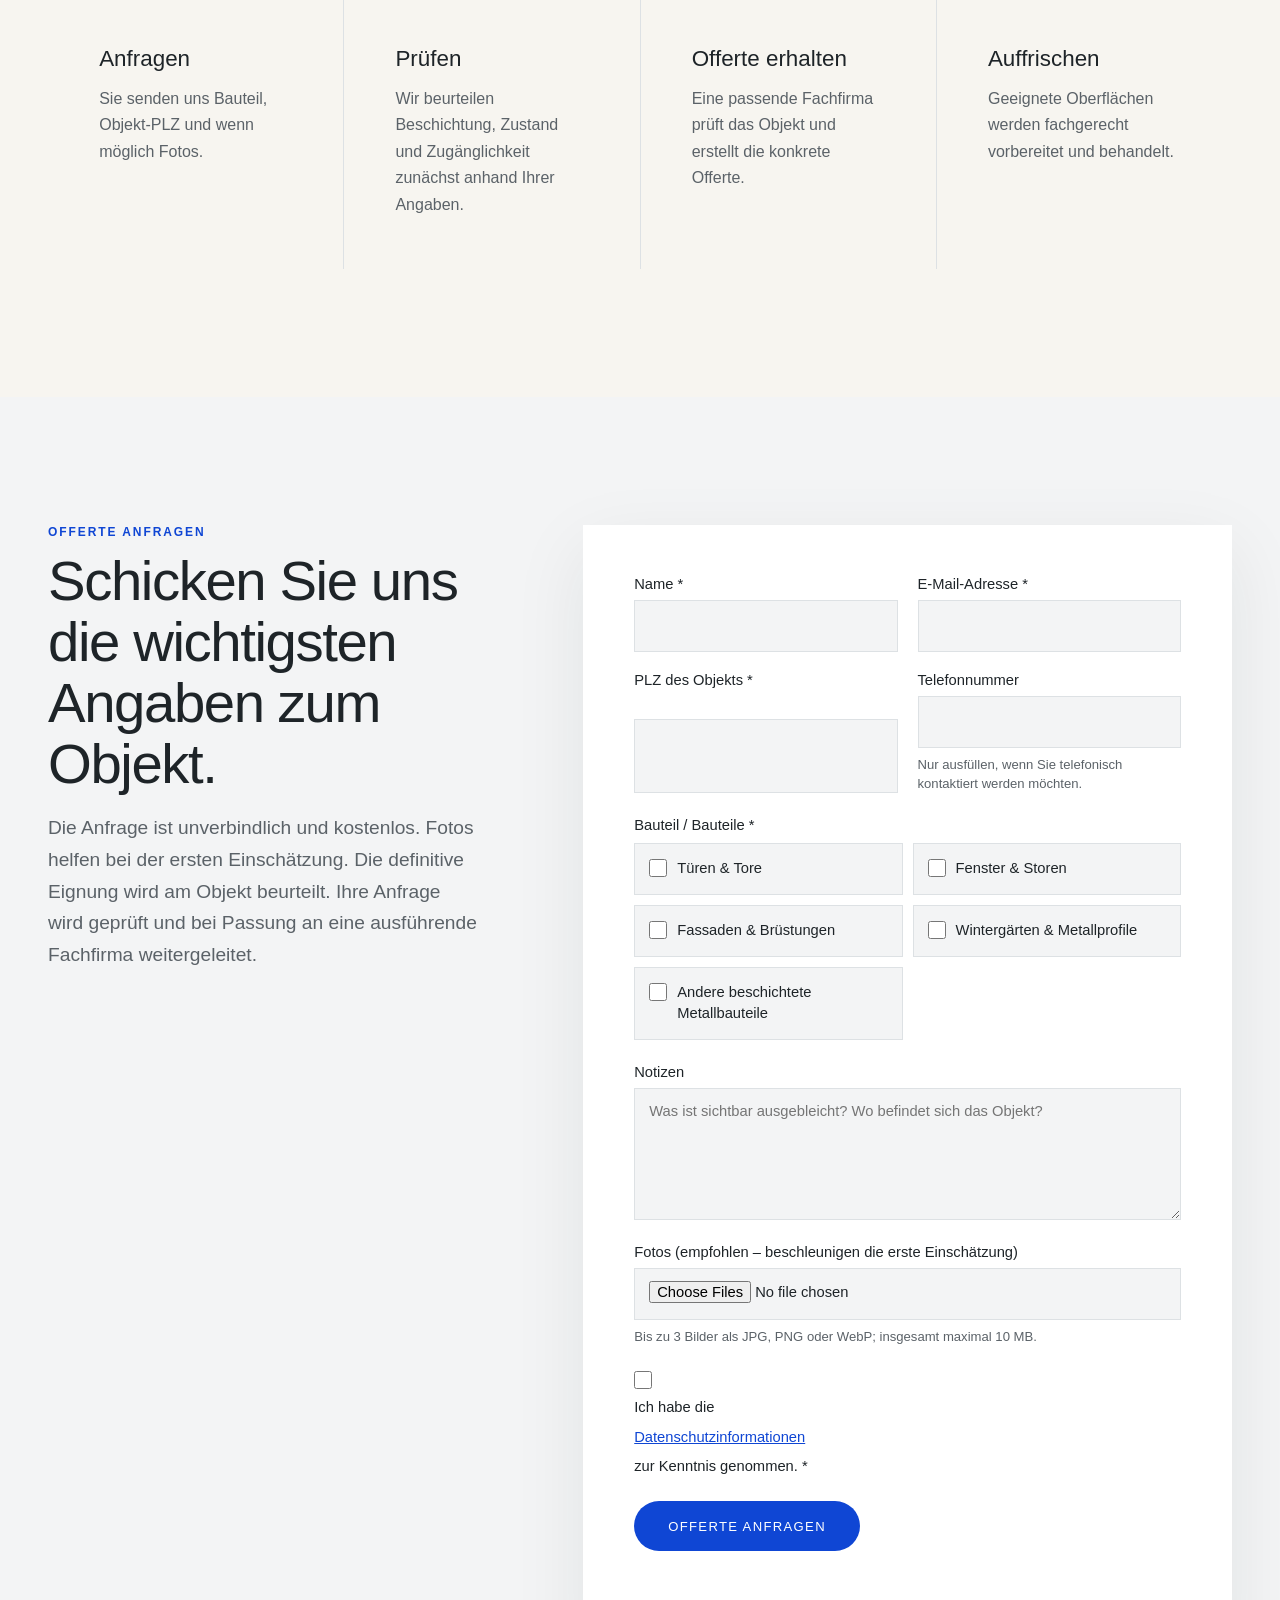
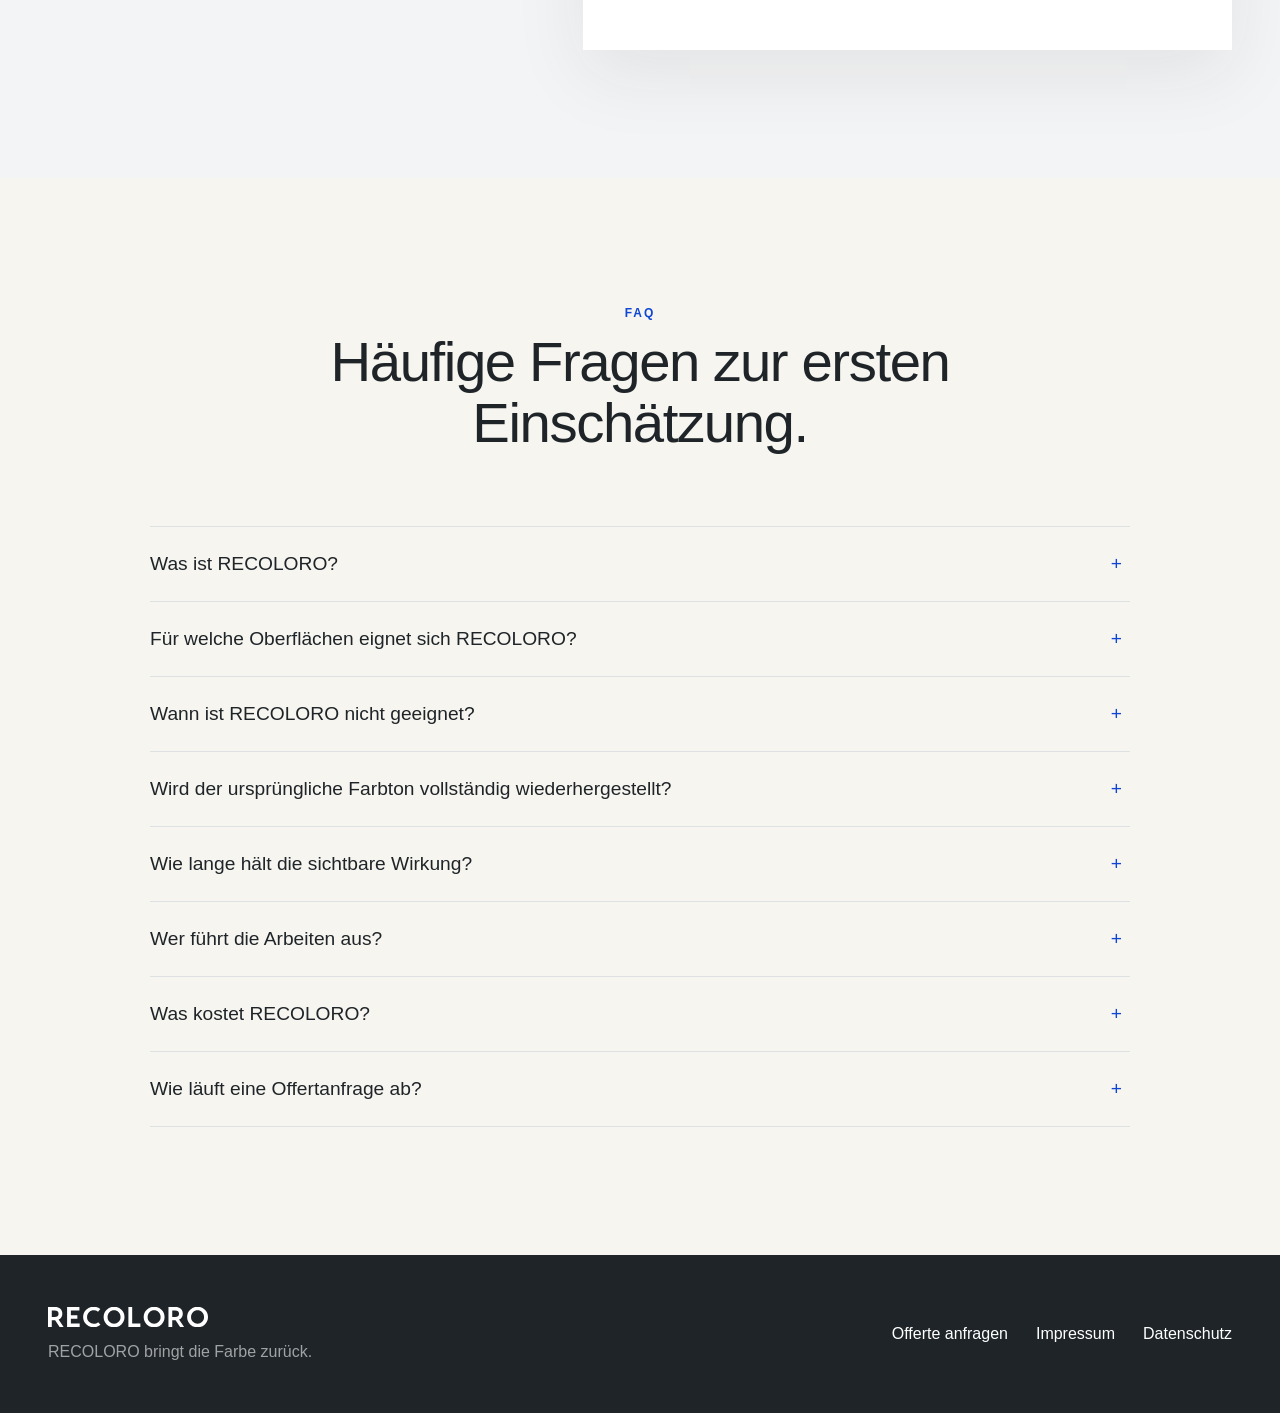
==== commit d3f04990: "N1 Q-11: Anwendungsgrafik als WebP ausliefern 2,1 MB PNG -> 0,2 MB WebP (Qualitaet 86, mittlere Abwe" ====
--- a/index.html
+++ b/index.html
@@ -10,6 +10,18 @@
   <meta property="og:title" content="RECOLORO bringt die Farbe zurück.">
   <meta property="og:description" content="Sichtbare Farbauffrischung für geeignete beschichtete Metalloberflächen – nach Eignungsprüfung.">
   <meta property="og:type" content="website">
+  <meta property="og:url" content="https://recoloro.ch/">
+  <meta property="og:image" content="https://recoloro.ch/assets/images/og-image.jpg">
+  <meta property="og:image:width" content="1200">
+  <meta property="og:image:height" content="630">
+  <meta property="og:image:alt" content="Pulverbeschichtetes Industrietor nach der RECOLORO-Behandlung">
+  <meta property="og:locale" content="de_CH">
+  <meta name="twitter:card" content="summary_large_image">
+  <meta name="twitter:title" content="RECOLORO bringt die Farbe zurück.">
+  <meta name="twitter:description" content="Sichtbare Farbauffrischung für geeignete beschichtete Metalloberflächen – nach Eignungsprüfung.">
+  <meta name="twitter:image" content="https://recoloro.ch/assets/images/og-image.jpg">
+  <link rel="icon" href="favicon.ico" sizes="16x16 32x32 48x48">
+  <link rel="apple-touch-icon" href="apple-touch-icon.png">
   <link rel="canonical" href="https://recoloro.ch/">
   <link rel="stylesheet" href="styles.css?v=20260923-n1c">
 </head>
@@ -123,7 +135,7 @@
     <div class="applications-layout">
       <figure class="hotspot-figure">
         <div class="hotspot-stage" id="hotspotStage">
-          <img src="assets/images/anwendungsgrafik-efh-gh-1.png"
+          <img src="assets/images/anwendungsgrafik-efh-gh-1.webp"
                alt="Anwendungsgrafik eines Einfamilien- und Mehrfamilienhauses mit unterschiedlichen Bauteilen"
                class="hotspot-image" width="1536" height="1024">
           <div class="hotspot-layer" id="hotspotLayer" aria-label="Interaktive Bauteile"></div>
